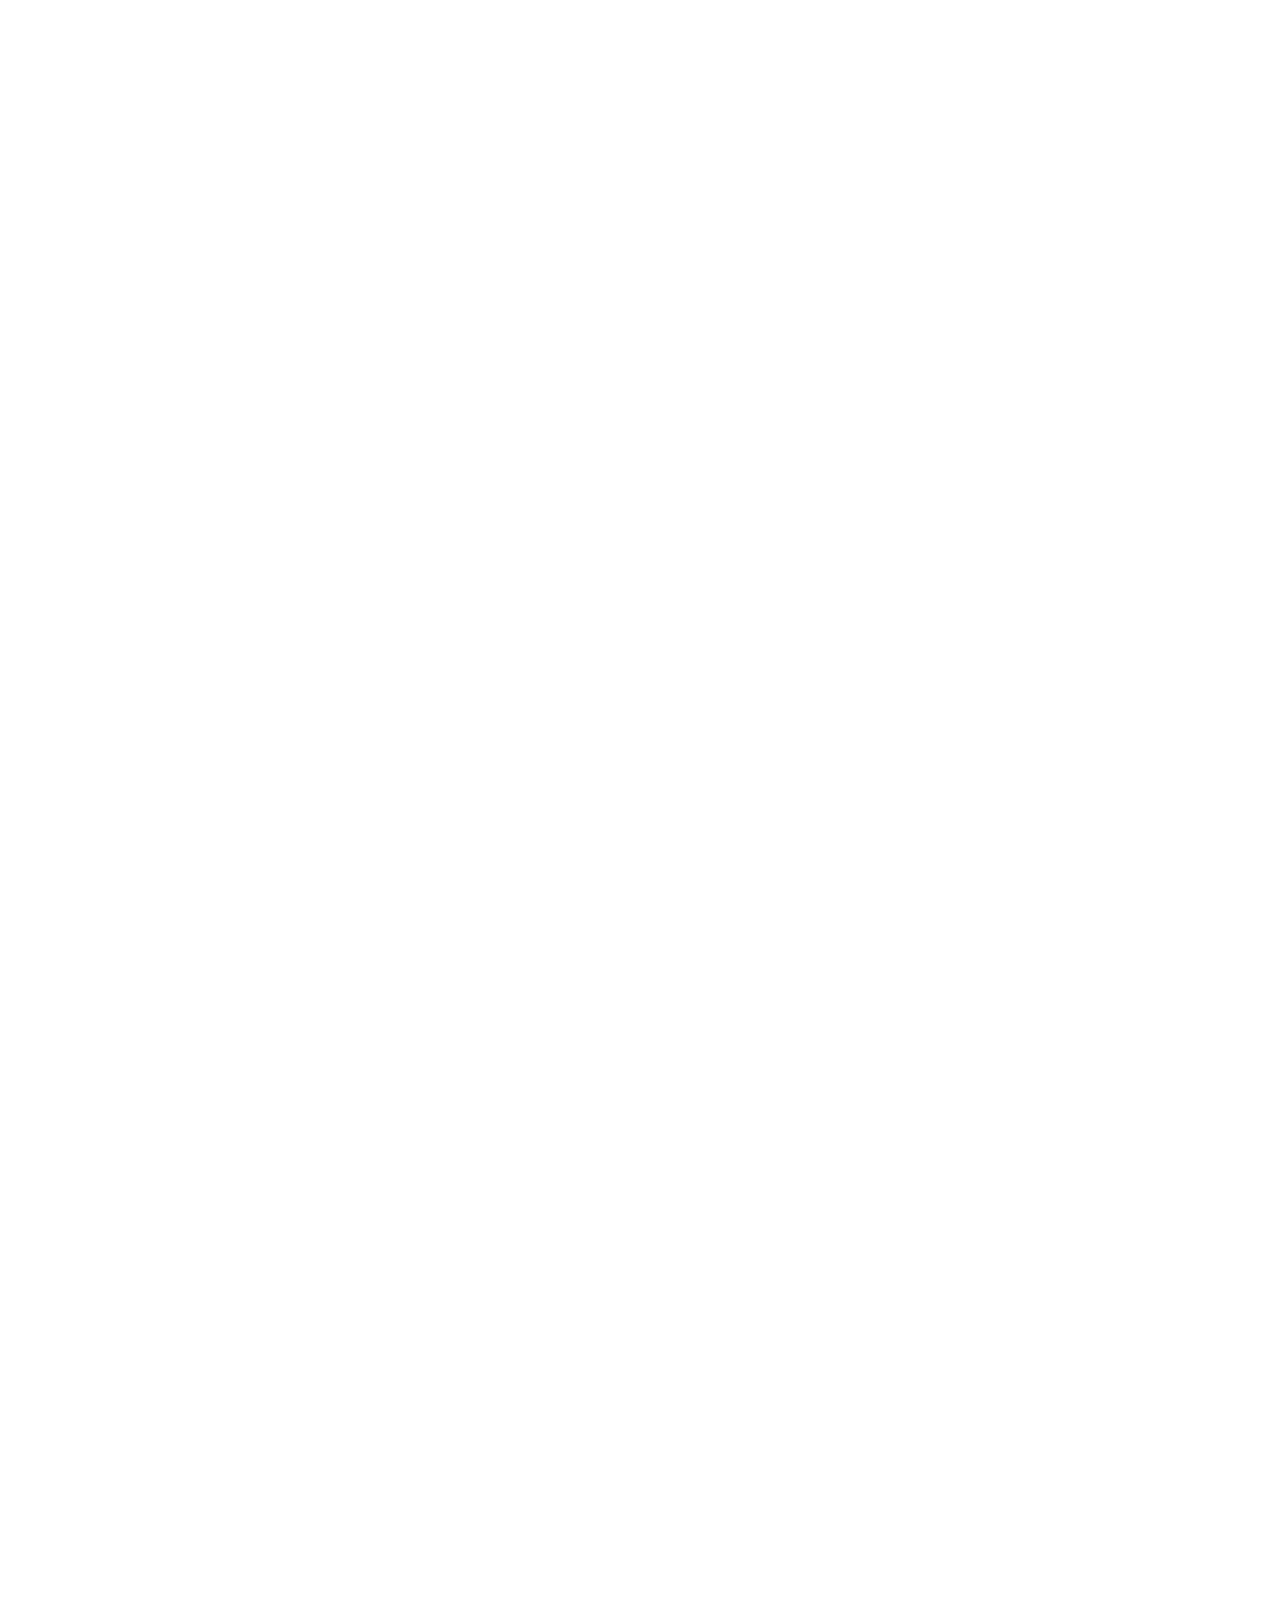
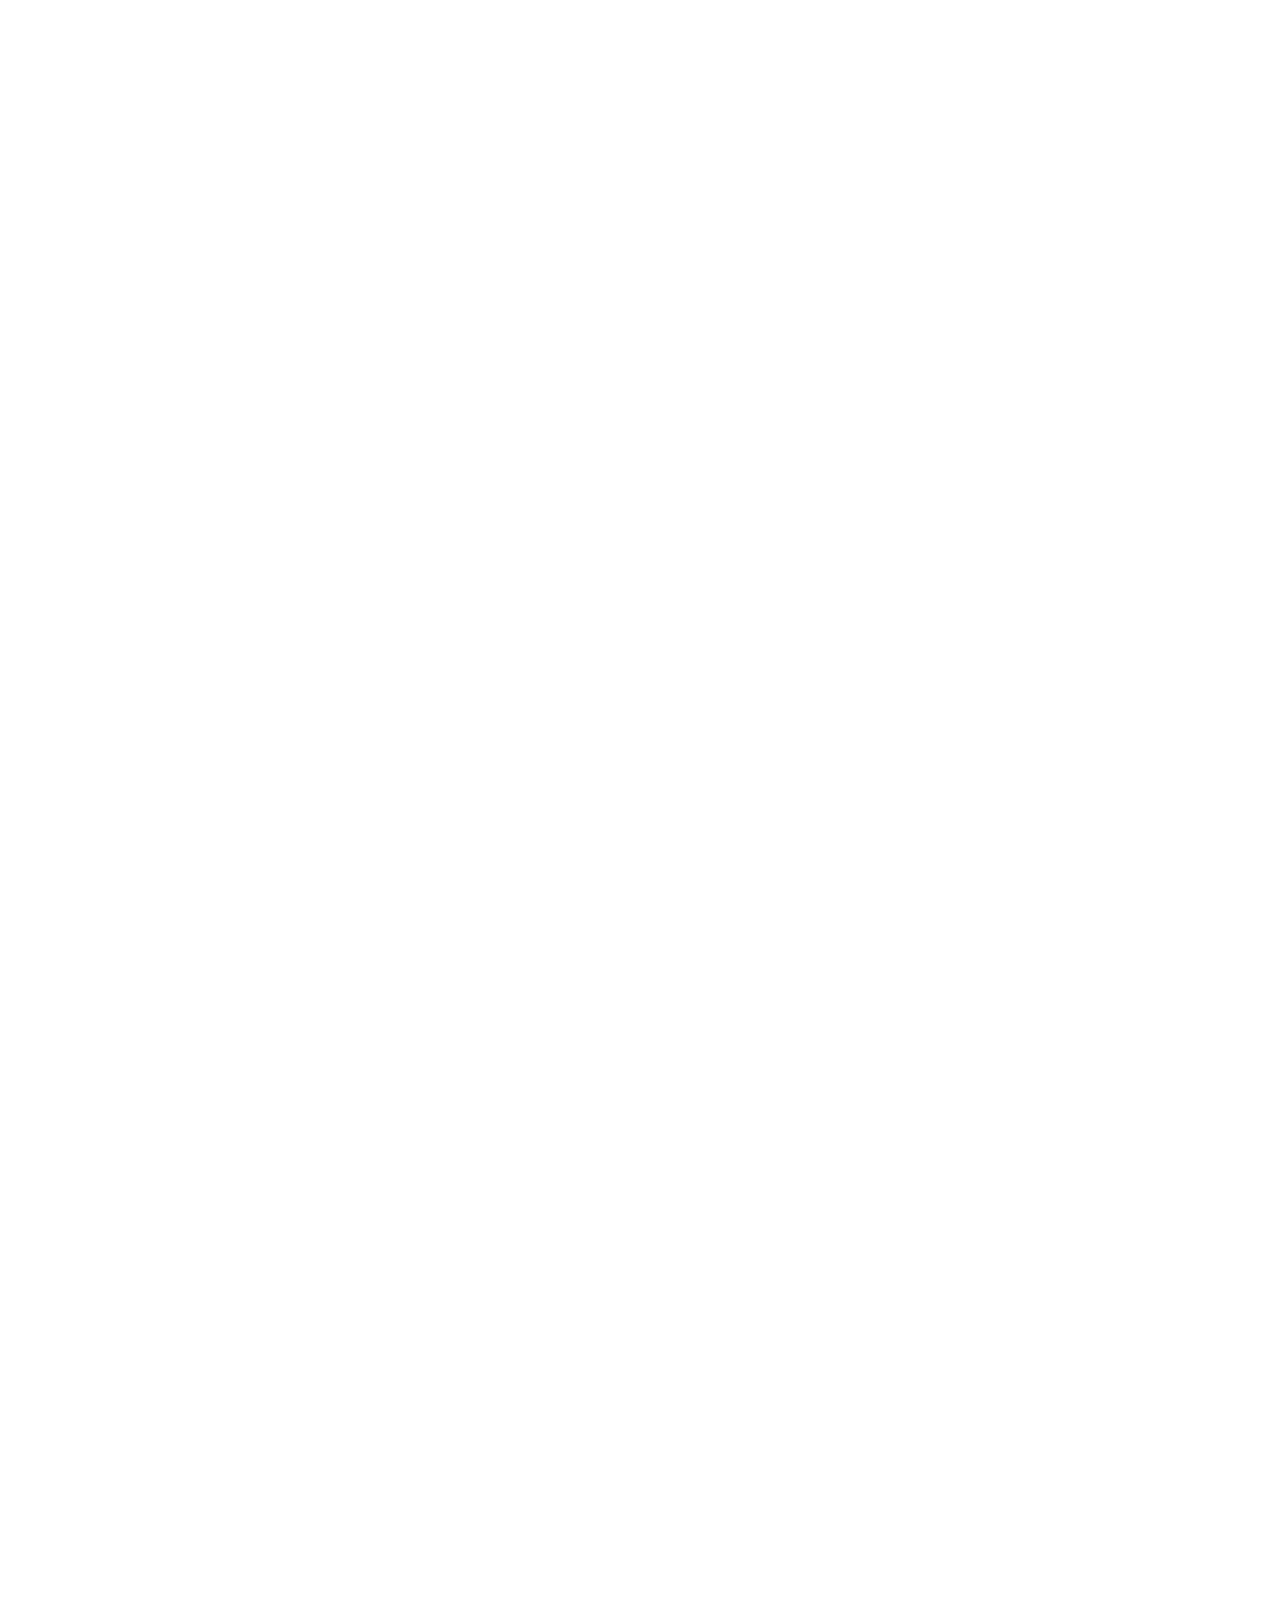
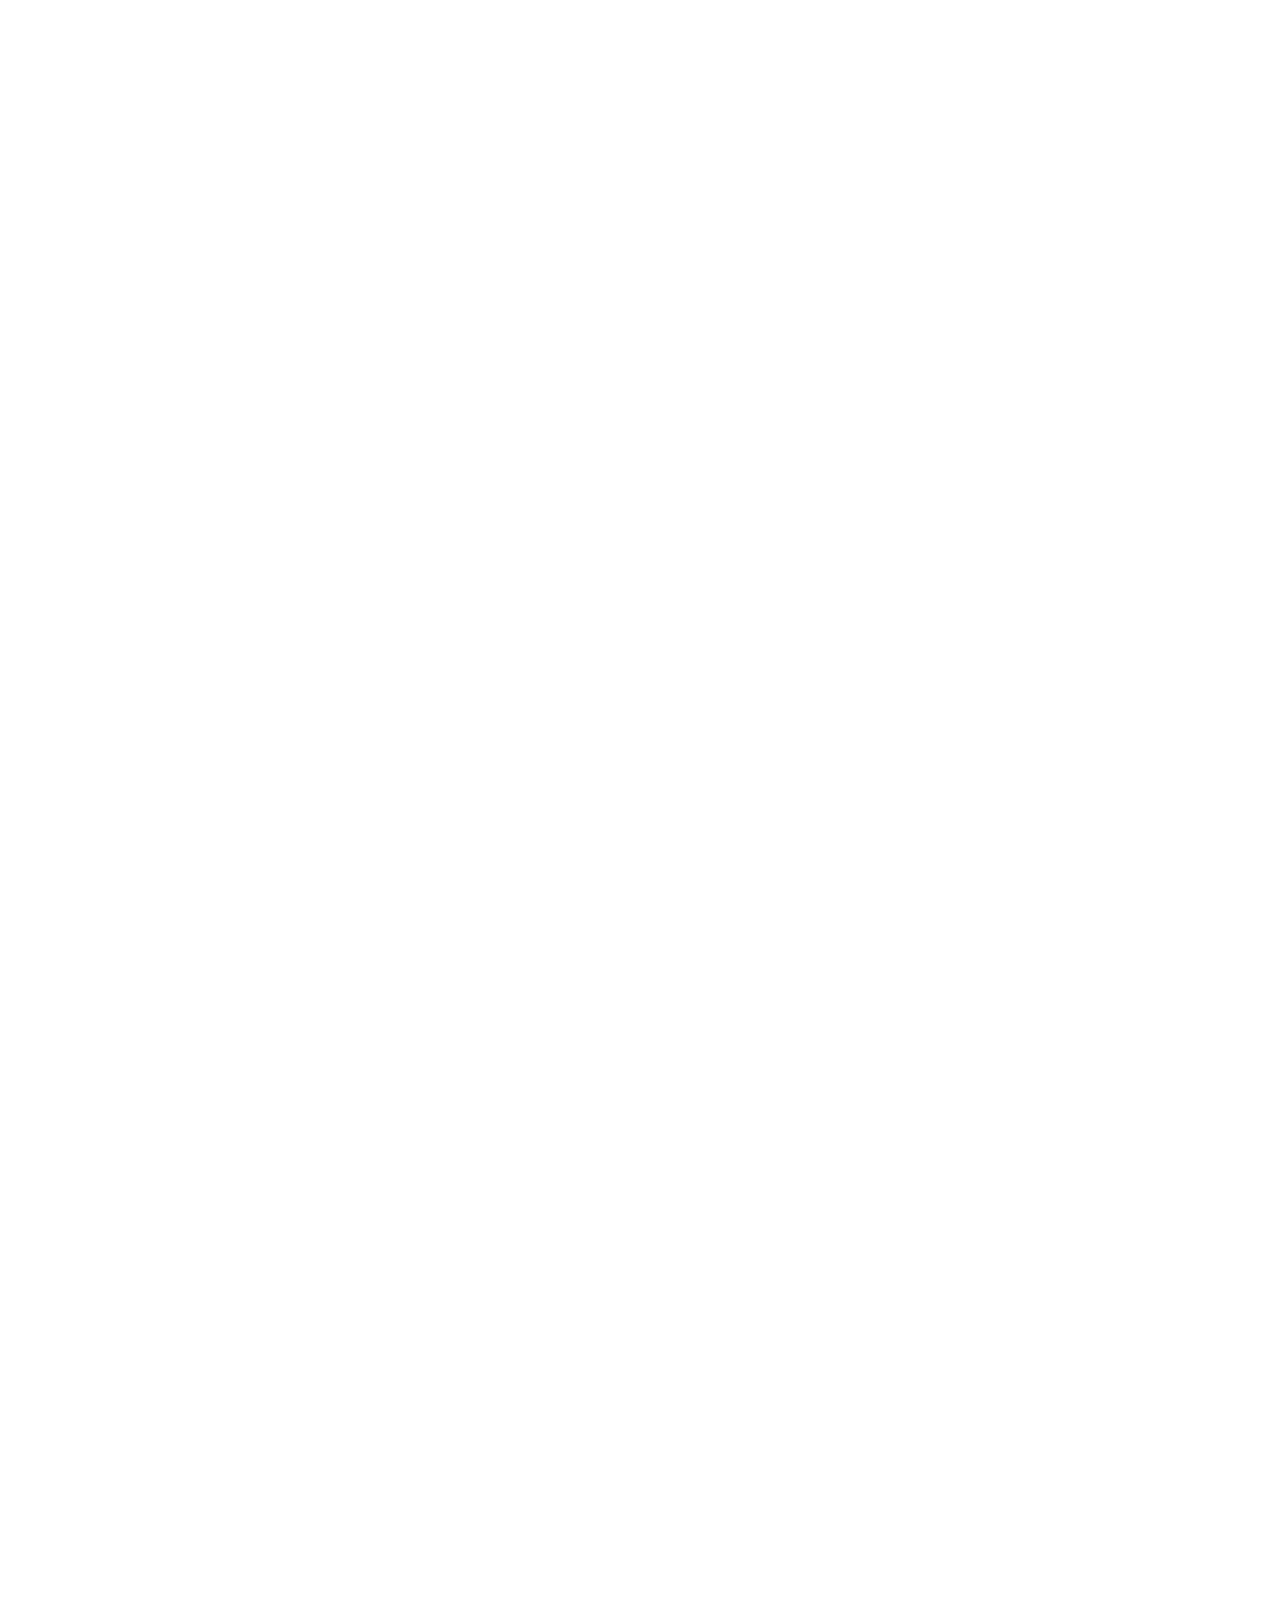
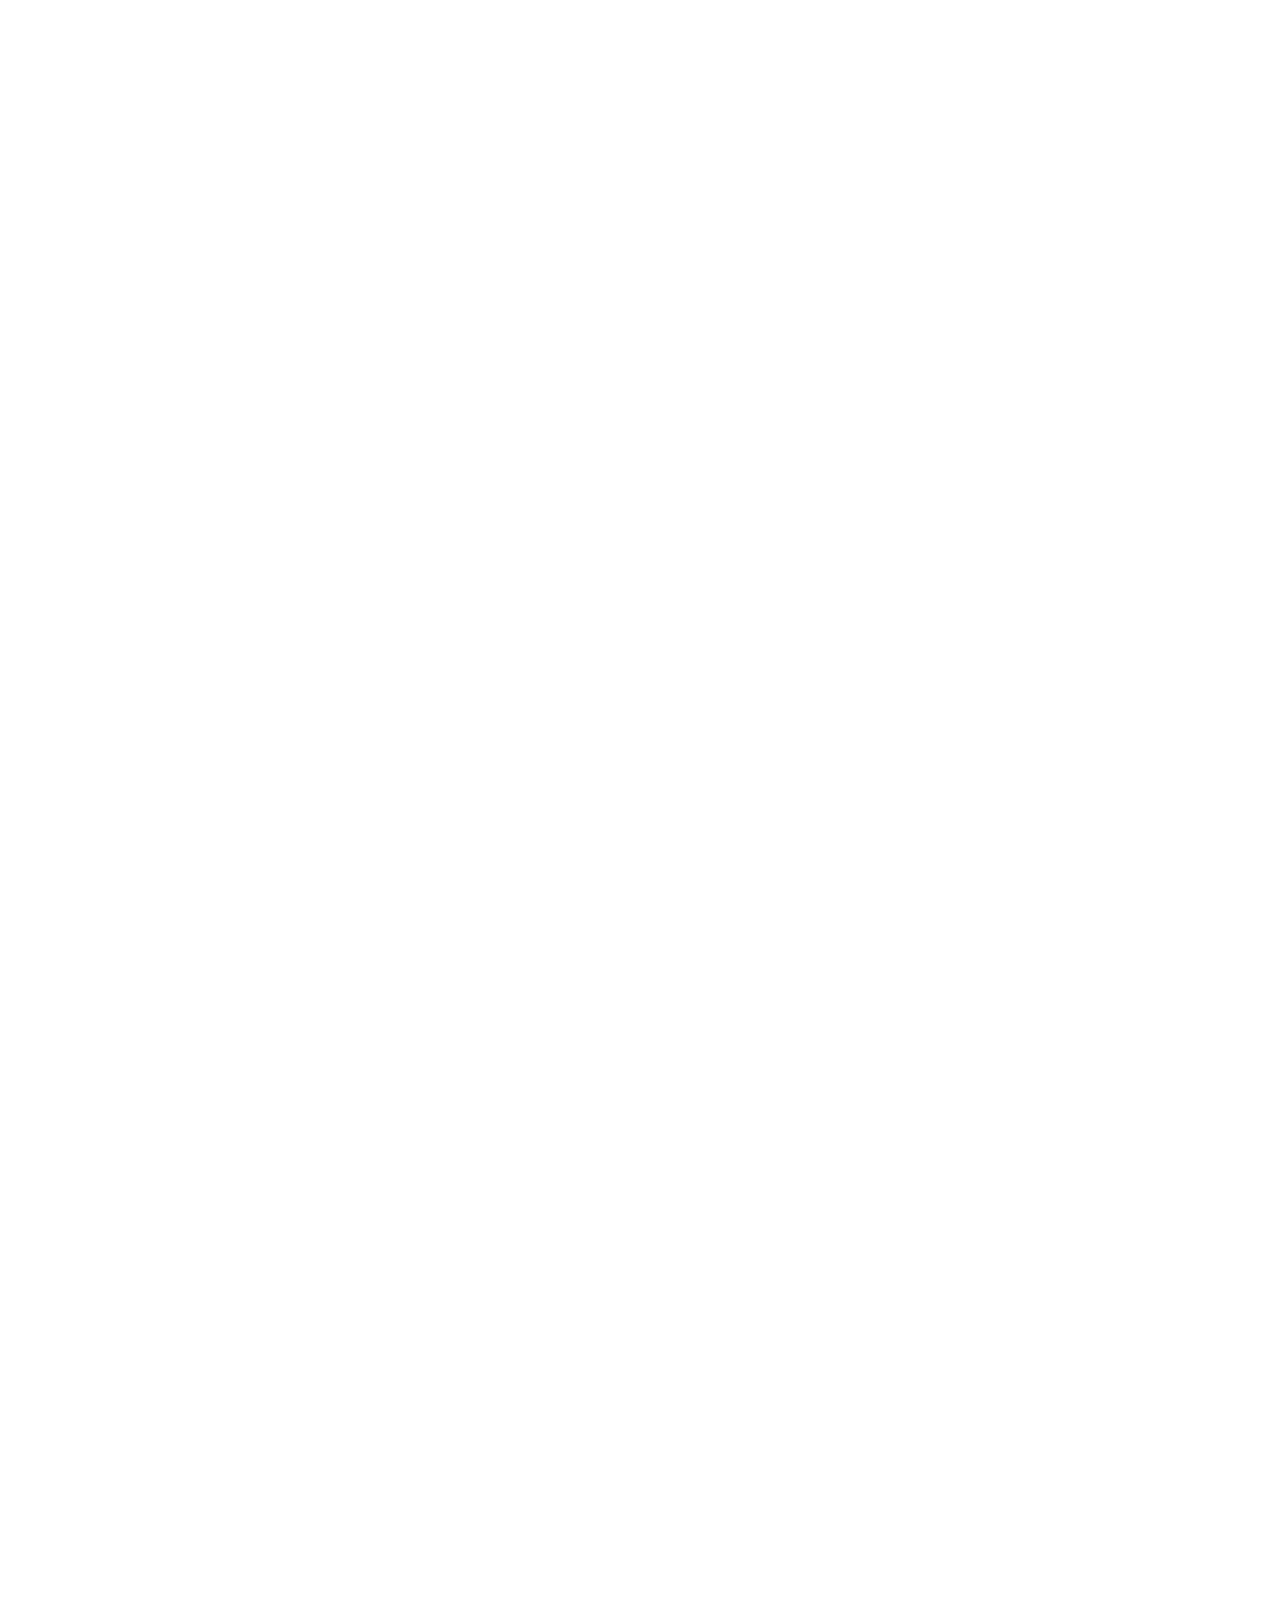
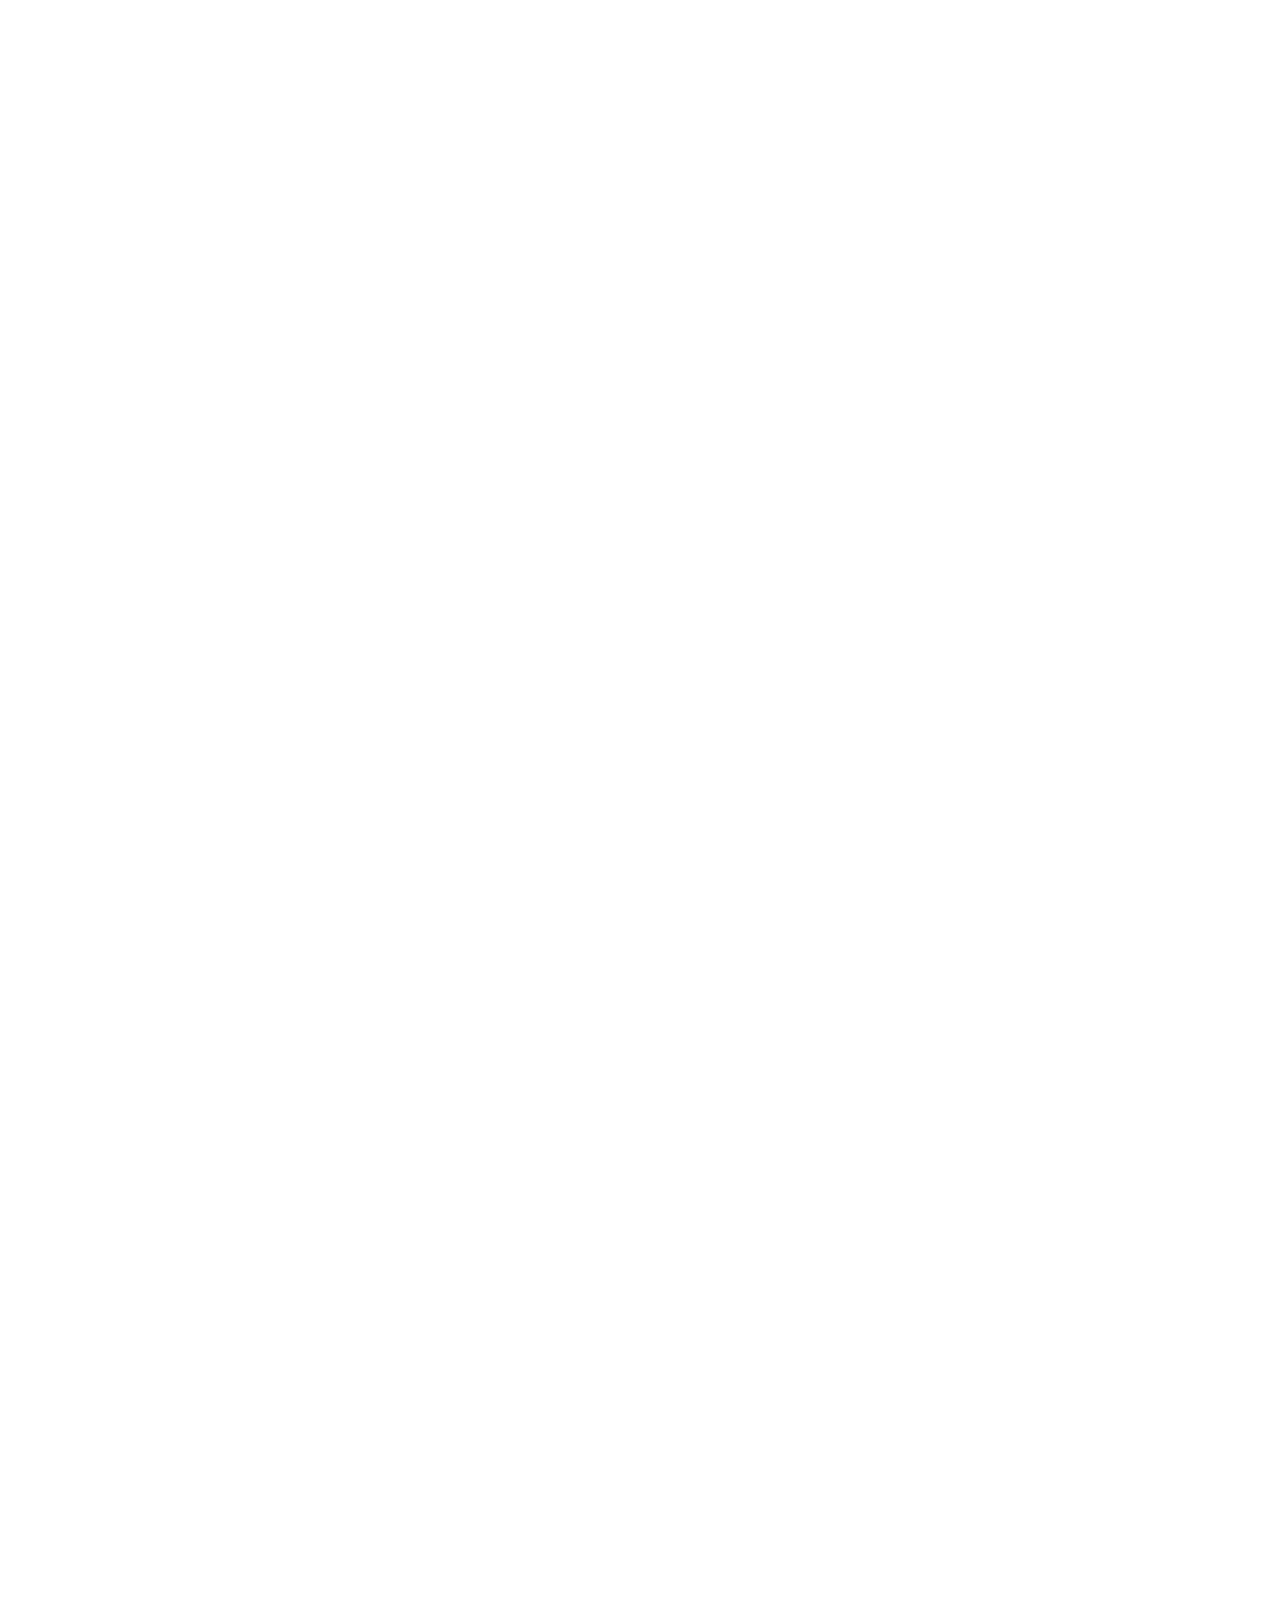
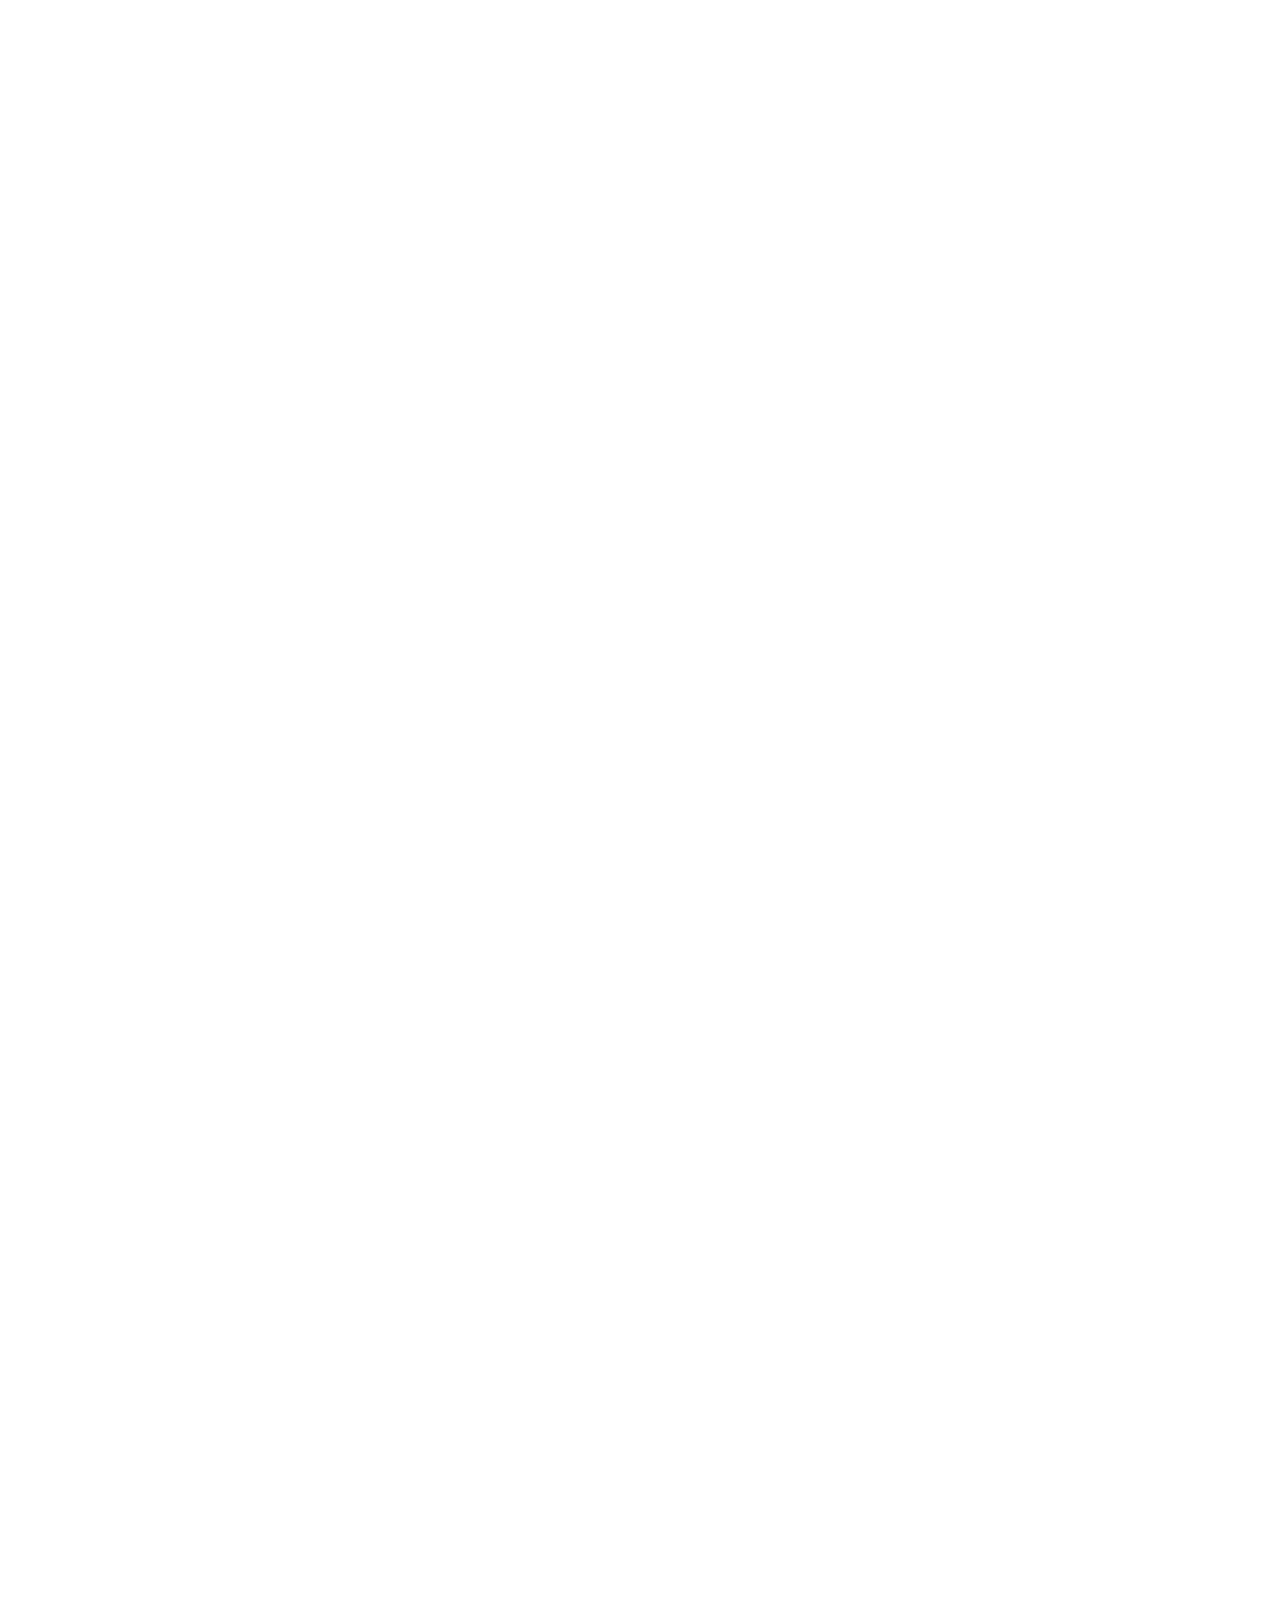
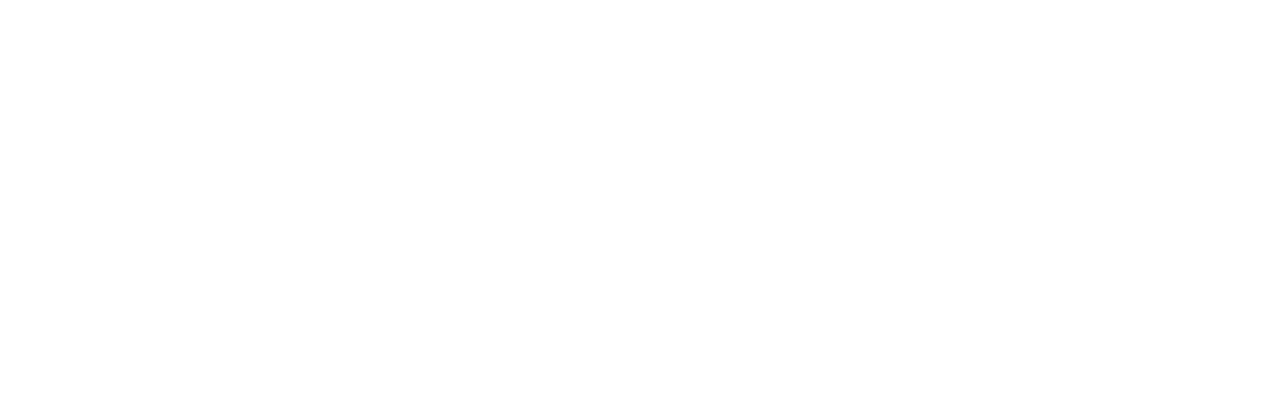
==== html/index.html @ 3b1e1738 "message" ====
<!DOCTYPE html>
<html lang="ko">
<head>
	<meta charset="UTF-8">
	<meta name="viewport" content="width=device-width, initial-scale=1.0">
	<title>의류쇼핑몰</title>
	<link rel="stylesheet" href="../css/all.min.css">
	<link rel="stylesheet" href="../css/reset.css">
	<link rel="stylesheet" href="../css/animate.min.css">
	<link rel="stylesheet" href="../css/swiper-bundle.min.css">
	<link rel="stylesheet" href="../css/index.css">
	<script src="../js/jquery-3.5.1.min.js"></script>
	<script src="../js/swiper-bundle.min.js"></script>
</head>
<body>
	
</body>
</html>
---- css/index.css ----
/************ 공통사항 *************/
@import url('https://fonts.googleapis.com/css2?family=DM+Serif+Display&family=Noto+Sans&family=Overpass:wght@100;200;300;400;600&display=swap'); 
/* 
font-family: 'DM Serif Display', serif;
font-family: 'Noto Sans', sans-serif;
font-family: 'Overpass', sans-serif;
*/
* {box-sizing: border-box;}
html, body {font-family: 'Noto Sans', sans-serif; font-size: 14px; line-height: 0.95; height: 10000px;}
b, strong {font-weight: bold;}
body.hide {padding-right: 17px; height: 100vh; overflow: hidden;}
.wrapper-mid {max-width: 1300px; margin: auto;}
.wrapper {max-width: 1200px; margin: auto;}
a:link, a:visited, a:active, a:hover {color: inherit; text-decoration: none;}
.w-100 {width: 100%;}
.mw-100 {max-width: 100%;}
.rel {position: relative;}
.abs {position: absolute;}
.tc {text-align: center;}
.tl {text-align: left;}
.tr {text-align: right;}

.hover-line {display: inline-block;}
.hover-line::after {display: block; content: ""; border-top: 1px solid #111; margin-top: 0.25em; transition: all 0.3s; transform: scaleX(0); transform-origin: left;}
.hover-line:hover::after {transform: scaleX(1); /* transform-origin: right; */}

.bold {font-weight: bold; cursor: pointer;}
.bold:hover {color: #ba7a2d;}

.red {color: red;}
.input-default {display: block; width: 100%; border: 1px solid #cbcbcb; padding: 1em;}

.bt-blue {width: 100%; text-align: center; background-color: #293355; font-weight: bold; color: #f9f9f9; padding: 1.125em 0; border: none; transition: all 0.3s; display: block;}
.bt-blue:hover {background-color: #fff; color: #293355; box-shadow: 0 0.25em 0.5em rgba(0,0,0,.3);}

.bt-white {width: 100%; text-align: center; background-color: #fff; font-weight: bold; color: #293355; padding: 1.125em 0; border: none; transition: all 0.3s; box-shadow: 0 0.25em 0.5em rgba(0,0,0,.3); display: block;}
.bt-white:hover {background-color: #293355; color: #f9f9f9}

.bt-border {border: 1px solid #111; box-shadow: none;}

h2.title-main {font-family: 'DM Serif Display', serif; font-size: 2.5em; letter-spacing: 0.05em; margin-bottom: 0.75em;}

.title-link {color: #ba7a2d; text-transform: uppercase;}

.star {padding: 0.5em 0; display: inline-block; position: relative; overflow: hidden;}
.star > .mask {width: 100%; height: 100%; background-color: #eaeaea; position: absolute; top: 0; left: 0;}
.star > i { color :#aaa;}
.star > i.active {color: #ba7a2d;}

.prd {user-select: none; background-color: #fff; padding: 0 1em; position: relative;}
.prd .img-wrap {position: relative;}
.prd .img-wrap:hover .img-front {opacity: 0;}
.prd .img-wrap > .img-front {position: absolute; top: 0; left: 0; transition: all 0.5s; height: 100%;}
.prd .img-wrap .bt-white {width: 70%; padding: 1.5em 0; left: 15%; bottom: 10%; position: absolute; box-shadow: none; opacity: 0; transition: all 0.3s;}
.prd:hover .img-wrap .bt-white {opacity: 1;}
.prd:hover .quick-wrap {opacity: .6;}
.prd .title-wrap {display: flex; justify-content: space-between; padding: 1em 0;}
.prd .title-wrap .title {font-weight: bold;}
.prd .title-wrap .bt-like {cursor: pointer;}
.prd .choice-wrap {display: flex; margin: 0.5em 0;}
.prd .choice-wrap .choice {position: relative; margin-right: 0.5em; cursor: pointer;}
.prd .choice-wrap .choice > :first-child {width: 32px; height: 32px; border-radius: 50%; overflow: hidden;  border: 2px solid #fff; transition: all 0.5s;}
.prd .choice-wrap .choice.active > :first-child {border: 2px solid #333;}
.prd .choice-wrap .choice .popper {position: absolute; left: 50%; transform: translateX(-50%); background-color: #293356; color: #f9f9f9; font-size: 0.875em; font-weight: bold; z-index: 3; padding: 0.5em; top: -3em; opacity: 0; transition: all 0.3s; visibility: hidden;}
.prd .choice-wrap .choice .popper::after {display: block; content: ""; width: 8px; height: 8px; transform: rotate(45deg) translateX(-50%); background-color: #293356; position: absolute; left: 50%; bottom: -6px;}

.prd .choice-wrap .choice:hover .popper {opacity: 1; visibility: visible;}

.prd .content-wrap {font-weight: bold; margin: 1em 0;}
.prd .price-wrap {font-weight: bold; margin: 1em 0; color: #ba7a2d;}
.prd .star-wrap {margin: 1em 0; display: flex; justify-content: space-between; align-items: center;}
.prd .star-wrap .bt-more {font-size: 0.75em; color: #777;}
.prd .star > .mask {background-color: #fff;}

.prd .icon-wrap {position: absolute; z-index: 5; top: 1em; left: 2em; display: flex; flex-direction: column; justify-content: flex-start; align-items: flex-start; font-size: 0.875em;}
.prd .discount {background-color: #ba7a2d; color: #f9f9f9; font-weight: bold; padding: 0.75em; margin-bottom: 0.5em; border-radius: 0.25em;}
.prd .icon {color: #f9f9f9; font-weight: bold; padding: 0.75em; margin-bottom: 0.5em; border-radius: 0.25em;}

.prd .quick-wrap {position: absolute; z-index: 5; top: 1em; right: 2em; padding: 0.75em; color: #f9f9f9; opacity: 0; background-color: #000; border-radius: 0.25em; font-size: 0.875em; cursor: pointer; display: flex; align-items: center; transition: all 0.3s; overflow: hidden;}
.prd .quick-wrap i {display: inline-block;}
.prd .quick-wrap span {display: inline-block; transition: all 0.3s; white-space: nowrap; position: absolute; opacity: 0; right: 0.75em;}
.prd .quick-wrap:hover {padding-right: 6.5em;}
.prd .quick-wrap:hover span {opacity: 1;}



/************ .header-wrapper *************/
.header-wrapper {color: #333;}
.header-wrapper .cart-cnt {background-color: #ba7a2d; color: #f9f9f9; font-size: 0.625em; position: absolute; bottom: -0.3em; left: 50%; transform: translateX(-50%); padding: 0.125em 0.25em; border-radius: 0.25em;}

.top-wrapper {background-color: #293356; color: #f9f9f9; font-family: 'Overpass', sans-serif; padding: 1em 0; }
.top-wrapper .top-wrap {display: flex; justify-content: flex-start; align-items: center;}
.top-wrapper .top-wrap .icon-earth {margin-right: 0.5em;}
.top-wrapper .top-wrap .icon-down {margin-right: 1.5em; cursor: pointer;}
.top-wrapper .top-wrap .event {margin-left: auto; margin-right: 1em;}
.top-wrapper .top-wrap .notice {font-weight: 100;}

.trans-wrapper {position: absolute; top: 2.5em; color: #111; display: flex; user-select: none; z-index: 100;
	background-color: #fff; padding: 0.5em 0; box-shadow: 0 .25em .5em rgba(0,0,0,0.3);}
.trans-wrapper > .trans-bg {width: 100%; height: 100vh; position: fixed; top: 0; left: 0;}
.trans-wrapper > div:not(.line) {display: flex; align-items: center; padding: 0 1.5em; position: relative;}
.trans-wrapper > div:not(.line) > * {padding: 0 0.325em;}
.trans-wrapper > div.line {width: 0; border-left: 1px solid #ccc;}
.trans-wrapper .flag, .trans-wrapper .flag-now {width:1.125em; height: 1.125em; background-position: center; background-size: auto 100%; border-radius: 50%;}
.trans-wrapper .bt-down {color: #444; cursor: pointer;}
.trans-wrapper .bt-down:hover {color: #999;}

.trans-wrapper > div:not(.line) > ul {width: 100%; position: absolute; background-color: #fff; top: 1.75em; left: 0; padding: 0.5em; text-align: center; box-shadow: 0 .25em .5em rgba(0,0,0,0.3);}
.trans-wrapper > div:not(.line) > ul > li {padding: 0.5em; display: flex; justify-content: center; align-items: center; cursor: pointer;}
.trans-wrapper > div:not(.line) > ul > li.title {font-size: 0.875em;}
.trans-wrapper > div:not(.line) > ul > li > .flag {margin-right: 1em;}
.trans-wrapper > div:not(.line) > ul > li > span.active {border-bottom: 1px solid #111;}

.modal-navi .trans-wrapper {font-family: 'Overpass', sans-serif; position: static; box-shadow: none; margin-top: 2em; justify-content: center;}
.modal-navi .trans-wrapper > div:not(.line) > ul {box-shadow: none; border: 1px solid #eaeaea;}
.modal-navi .trans-wrapper > div:not(.line) > ul > li:last-child {border-bottom: none;}

/************ .logo-wrapper *************/
.logo-wrapper {display: flex; align-items: center; padding: 1.25em 0; z-index: 99; width: 100%; top: 0; left: 0; background-color: #fff;}
.logo-wrapper .logo-wrap {margin-right: auto;}
.logo-wrapper .bars {font-size: 2em; margin-right: 1em; cursor: pointer; display: none;}
.logo-wrapper .bars:hover {color: #454e5f;}
.logo-wrapper .link-wrap {display: flex; align-items: center;}
.logo-wrapper .event {border: 1px solid #ba7a2d; color: #ba7a2d; padding: 0.5em 3em; 
	text-align: center; line-height: 1.325; margin-right: 1.5em;}
.logo-wrapper .event > :first-child {font-weight: bold; letter-spacing: 0.2em;}
.logo-wrapper .bt-login {display: flex; align-items: center;}
.logo-wrapper .bt-login > :first-child {margin-right: 0.5em;}
.logo-wrapper .bt-login > :last-child {font-size: 1.5em;}
.logo-wrapper .bt-login:hover {color: #454e5f;}
.logo-wrapper .link-mo-wrap {display: none;}
.logo-wrapper .link-mo-wrap > a {font-size: 1.5em; margin-right: 1em;}
.logo-wrapper .link-mo-wrap > a:hover {color: #454e5f;}


/************ .navi-wrapper *************/
.navi-wrapper {border-top: 1px solid #eaeaea; z-index: 99; width: 100%; top: 0; background-color: #fff;}
.navi-wrapper > .wrapper {display: flex; align-items: center;}
.navi-wrapper > .wrapper > .navi {padding: 1.5em; font-weight: bold; letter-spacing: 0.1em;}
.navi-wrapper > .wrapper > .navi:first-child {padding-left: 0;}
.navi-wrapper .a-search {margin-left: auto; margin-right: 0.5em;}
.navi-wrapper a .fa {font-size: 1.5em;}
.navi-wrapper .navi a .fa {font-size: 0.75em;}
.navi-wrapper .line {border-left: 1px solid #eaeaea; height: 1.5em;}
.navi-wrapper a.bt-search,
.navi-wrapper span.line,
.navi-wrapper a.bt-wishlist {margin-right: 2em;}

.sub-wrapper {position: absolute; width: 100%; top: 4.3em; left: 0;  background-color: #fff; font-weight: normal; letter-spacing: -0.05em; transform: translateY(50px); opacity: 0; transition: all 0.25s; height: 0; overflow: hidden;}
.sub-wrapper.active {transform: translateY(0); opacity: 1; height: auto; overflow: visible; border-top: 1px solid #eaeaea;}
.sub-wrapper .sub-navi-wrapper {padding: 2.5em 0 1.5em 0; display: flex; align-items: flex-start;}
.sub-wrapper .sub-navi-wrap {flex: 0 0 18%; margin-right: 2%; display: flex; flex-direction: column; align-items: flex-start;}
.sub-wrapper .sub-navi {padding: 0.5em 0;}
.sub-wrapper .sub-banner {flex: 0 0 38%; margin-left: auto; margin-top: 0.5em; overflow: hidden;}
.sub-wrapper .sub-banner > img {transition: all 0.75s; opacity: .8}
.sub-wrapper .sub-banner:hover > img {transform: scale(1.2); opacity: 1;}

.navi-bottom {background-color: #eaeaea; padding: 2em 0;}
/*
.slide-wrapper .wrapper-mid {}
.slide-wrapper .slide-stage {border: 1px solid red;}
.slide-wrapper .slide-container {width: 100%; display: flex; position: relative;}
*/
.slide-container .bt-arrow {font-size: 3em; color: #293356; position: absolute; top: 50%; transform: translateY(-50%); cursor: pointer;}
.slide-container .bt-prev {left: 0; z-index: 2;}
.slide-container .bt-next {right: 0; z-index: 2;}

.slide-wrapper .slide {padding: 1%; display: flex; justify-content: space-between;}
.slide-wrapper .slide > .img-wrap {flex: 40% 0 0;}
.slide-wrapper .slide > .content-wrap {flex: 55% 0 0; background-color: #eaeaea;}
.slide-wrapper .slide > .content-wrap > .title {font-weight: bold; padding: 1em 0;}
.slide-wrapper .slide > .content-wrap > .summary {line-height: 1.5em; color: #555;}

.slide-wrapper .slide > .content-wrap > .content {color: #aaa;}
.slide-wrapper .slide > .content-wrap > .content > .origin {color: #555;}
.slide-wrapper .slide > .content-wrap > .price-sale {color: #ba7a2d; padding: 1em 0; font-weight: bold;}

.navi-wrapper .navi-logo {width: 50px; margin: 0 10% 0 2%; display: none;}
.navi-wrapper .navi-best .navi-bottom {padding: 0;}
.navi-wrapper .navi-best .navi-bottom > .wrapper {display: flex; align-items: center;}
.navi-wrapper .navi-best .navi-bottom > .wrapper > * {flex: 33.3333% 0 0;}
.navi-wrapper .navi-best .navi-bottom .title {font-weight: bold;}
.navi-wrapper .navi-best .alphabet-wrapper {display: flex; flex-direction: column; align-items: flex-start; padding: 1em;}
.navi-wrapper .navi-best .alphabet-wrap {display: flex; flex-wrap: wrap; padding: 1em 0;}
.navi-wrapper .navi-best ul.alphabet-wrap > li {width: 2.25em; height: 2em; display: flex; align-items: center;}
.navi-wrapper .navi-best ul.alphabet-wrap > li > a {line-height: 1.5; color: #999;}
.navi-wrapper .navi-best ul.alphabet-wrap > li > a.active {font-weight: bold; color: #333;}
.navi-wrapper .navi-best ul.alphabet-wrap > li:hover > a.active {border-bottom: 1px solid #333;}

.navi-wrapper .navi-sales .sales-wrapper {display: flex;}
.navi-wrapper .navi-sales .sales-wrapper .brand-wrap {flex: 20% 0 0; height: 600px; display: flex; flex-direction: column;}
.navi-wrapper .navi-sales .sales-wrapper .brand-wrap > .img-wrap {width: 100%; height: 50%; background-repeat: no-repeat; background-position: center; background-size: cover;}
.navi-wrapper .navi-sales .sales-wrapper .brand-wrap > .brand-link {width: 100%; height: 50%; display: flex; flex-direction: column; justify-content: center; align-items: center;}
.navi-wrapper .bt-login {margin: 0 0.5em 0 1.75em; display: none;}

.sub-wrapper2 {position: absolute; background-color: #fff; box-shadow: 0 0.1em .25em rgba(0,0,0,0.3); padding: 0.5em 1em; top: 4.3em; left: 0; display: none;}
.sub-wrapper2 .depth {padding: 1em 0; width: 200px; font-weight: lighter; font-size: 0.875em; user-select: none; cursor: pointer; position: relative;   line-height: 1.5;}
.sub-wrapper2 .depth:not(:last-child) {border-bottom: 1px solid #eaeaea;}
.sub-wrapper2 .depth:last-child {border-bottom: 1px solid #fff;}
.sub-wrapper2 .depth2 > ul {position: absolute; top: -0.5em; left: calc(200px + 0.125em); box-shadow: 0 0.1em .25em rgba(0,0,0,0.3); padding: 0.5em 1em; background-color: #fff; display: none; z-index: 9;}

/************* main-wrapper *************/
.main-wrapper {position: relative;}
.main-wrapper .pager-wrapper {position: absolute; display: flex; justify-content: center; align-items: center; bottom: 1em; left: 50%; transform: translateX(-50%); z-index: 9; background-color: rgba(0,0,0,0.7); border-radius: 1em;}
.main-wrapper .pager-wrapper .bt-arrow {font-size: 3em; color: #fff; text-shadow: 0 0 0.25em rgba(0,0,0,.5); user-select: none; cursor: pointer; padding: 0.5em; font-weight: bold; margin: 0 0.25em;}
.main-wrapper .swiper-pagination-bullet { width: 1.25em; height: 1.25em; margin: 0.5em; background: #fff; opacity: 1;}
.main-wrapper .swiper-pagination-bullet-active {background: #61edff;}

.main-wrapper .slogan-wrapper {position: absolute; background-color: #fff; padding: 0.5em; top: 50%; left: 50%; transform: translate(0, -50%);}
.main-wrapper .slogan-wrapper .slogan-wrap {border: 3px solid #bbb; padding: 4em 6em; text-align: center;}
.main-wrapper .slogan-wrapper .title-sub {font-weight: bold; letter-spacing: 0.125em; margin-bottom: 2em;}
.main-wrapper .slogan-wrapper .title {margin-bottom: 1em; font-family: 'DM Serif Display', serif; font-size: 2.5em; letter-spacing: -0.025em;}
.main-wrapper .slogan-wrapper .summary {font-size: 0.875em; margin-bottom: 2em;}
.main-wrapper .slogan-wrapper .bt-link {background-color: #293355; color: #f9f9f9; font-size: 0.875em; padding: 1.5em 8em; display: inline-block; border-bottom: 1px solid #293355; transition: all 0.75s;}
.main-wrapper .slogan-wrapper .bt-link:hover {color: #293355; background-color: #fff; border-bottom: 1px solid #eaeaea;}


/************ looking-wrapper *************/
.looking-wrapper {padding: 4em 0; border-bottom: 1px solid #eaeaea;}
.looking-wrapper .spot-wrapper {display: flex; flex-wrap: wrap;}
.looking-wrapper .spot-wrapper > .spot {flex: 16.6666% 0 0; text-align: center;}
.looking-wrapper .spot-wrapper > .spot .title {color: #293355; display: inline-block;}
.looking-wrapper .spot-wrapper > .spot:hover img {animation-name: headShake;}


/************ best-wrapper *************/
.best-wrapper {padding: 4em 0;}
.prd-wrapper {margin-top: 3em;}
.prd-wrapper .prd-wrap {display: flex;}
.prd-wrapper .prd-wrap .prd {width: 25%; flex-shrink: 0; flex-grow: 0;}





/************ brand-wrapper *************/
.brand-wrapper {margin: 3em 0;}
.brand-wrapper .brand-wrap {display: flex; flex-wrap: wrap;}
.brand-wrap .brand {flex: 50% 0 0; position: relative; overflow: hidden; background-color: #000;}
.brand-wrap .brand .bt-white {position: absolute; width: 70%; left: 15%; bottom: 10%; z-index: 2; padding: 2em 0;}
.brand-wrap .brand img {transition: all 1s;}
.brand-wrap .brand:hover img {transform: scale(1.1); opacity: .7;}


/************ 모달 *************/
.modal-container {width: 100%; height: 100vh; position: fixed; top: 0; left: 0; background-color: rgba(0,0,0,.5); z-index: 999; transition: all 0.3s; opacity: 0; display: none;}
.modal-wrapper {background-color: #fff; position: absolute; transition: all 0.3s;}

.modal-wrapper.type-rt {top: 0; right: 0; transform: translateX(100%); width: 400px; height: 100vh; padding: 0 2em;}
.modal-wrapper.type-ct {top: 50%; left: 50%; transform: translate(-50%, -50%); width: 400px; padding: 3em 3em 1em 3em; border: 1px solid #111; display: none;}
.modal-wrapper.type-lt {top: 0; left: 0; transform: translateX(-100%); width: 400px; height: 100vh; overflow-y: auto;}

.modal-wrapper .bt-close {background-color: transparent; border: none; outline-style: none;}

.modal-wrapper .close-wrap {padding: 1em 0; text-align: right; cursor: pointer;}
.modal-wrapper .close-wrap2 {width: 2em; height: 2em; line-height: 2em; text-align: center; font-size: 1.5em; position: absolute; top: 0; right: 0; background-color: #293355; color: #f9f9f9; transition: all 0.3s; cursor: pointer;}
.modal-wrapper .close-wrap2:hover {background-color: #fff; color: #293355;}
.modal-wrapper .close-wrap3 {font-size: 1.5em; padding: 0.5em; cursor: pointer;}

.modal-container.active {opacity: 1;}
.modal-wrapper.type-rt.active {transform: translateX(0);}
.modal-wrapper.type-lt.active {transform: translateX(0);}
.modal-wrapper.type-ct.active {display: block;}

.modal-wrapper .depth2 .title,
.modal-wrapper .depth3 .title {margin: auto; font-weight: bold;}
.modal-wrapper label {display: block; margin: 1.5em 0 1em 0;}
.modal-wrapper .bt-blue,
.modal-wrapper .bt-white {margin: 2em 0;}

.modal-wrapper.modal-navi .depth {position: absolute; width: 100%; height: 100vh; top:0; left: 0; transition: all 0.3s; background-color: #fff;}
.modal-wrapper.modal-navi .depth2,
.modal-wrapper.modal-navi .depth3 {transform: translateX(-100%);}
.modal-wrapper.modal-navi .depth2.active,
.modal-wrapper.modal-navi .depth3.active {transform: translateX(0);}
.modal-wrapper.modal-navi .top-wrap {display: flex; justify-content: space-between; align-items: center; padding: 0.75em;}
.modal-wrapper.modal-navi li {padding: 1.5em; display: flex; align-items: center; justify-content: space-between; border-bottom: 1px solid #eaeaea; font-weight: bold; cursor: pointer;}
.modal-wrapper.modal-navi li:hover {color: #255b70; background-color: #f8f8f8;}


/************ 반응형 *************/
@media screen and (max-width: 1199px) {
	.wrapper {padding-left: 1em; padding-right: 1em;}
	.top-wrapper .top-wrap {justify-content: center;}
	.top-wrapper .top-wrap .icon-earth {display: none;}
	.top-wrapper .top-wrap .icon-down {display: none;}
	.top-wrapper .top-wrap .tel {display: none;}
	.top-wrapper .top-wrap .event {margin-left: unset;}

	.logo-wrapper .logo-wrap {width: 50px;}
	.logo-wrapper .bars {display: block;}
	.logo-wrapper .link-wrap {display: none;}
	.logo-wrapper .link-mo-wrap {display: block;}

	.navi-wrapper {display: none;}
}

@media screen and (max-width: 991px) {

}

@media screen and (max-width: 767px) {
	.main-wrapper .pager-wrapper {font-size: 0.5em;}
	.main-wrapper .slogan-wrapper {display: none;}
	.looking-wrapper .spot-wrapper > .spot {flex: 33.3333% 0 0;}
}

@media screen and (max-width: 575px) {
	.top-wrapper .top-wrap {flex-direction: column;}
	.main-wrapper .pager-wrapper {font-size: 0.375em;}
	.modal-wrapper.type-lt,
	.modal-wrapper.type-rt,
	.modal-wrapper.type-ct {width: 320px;}
	.brand-wrap .brand {flex: 100% 0 0;}
}
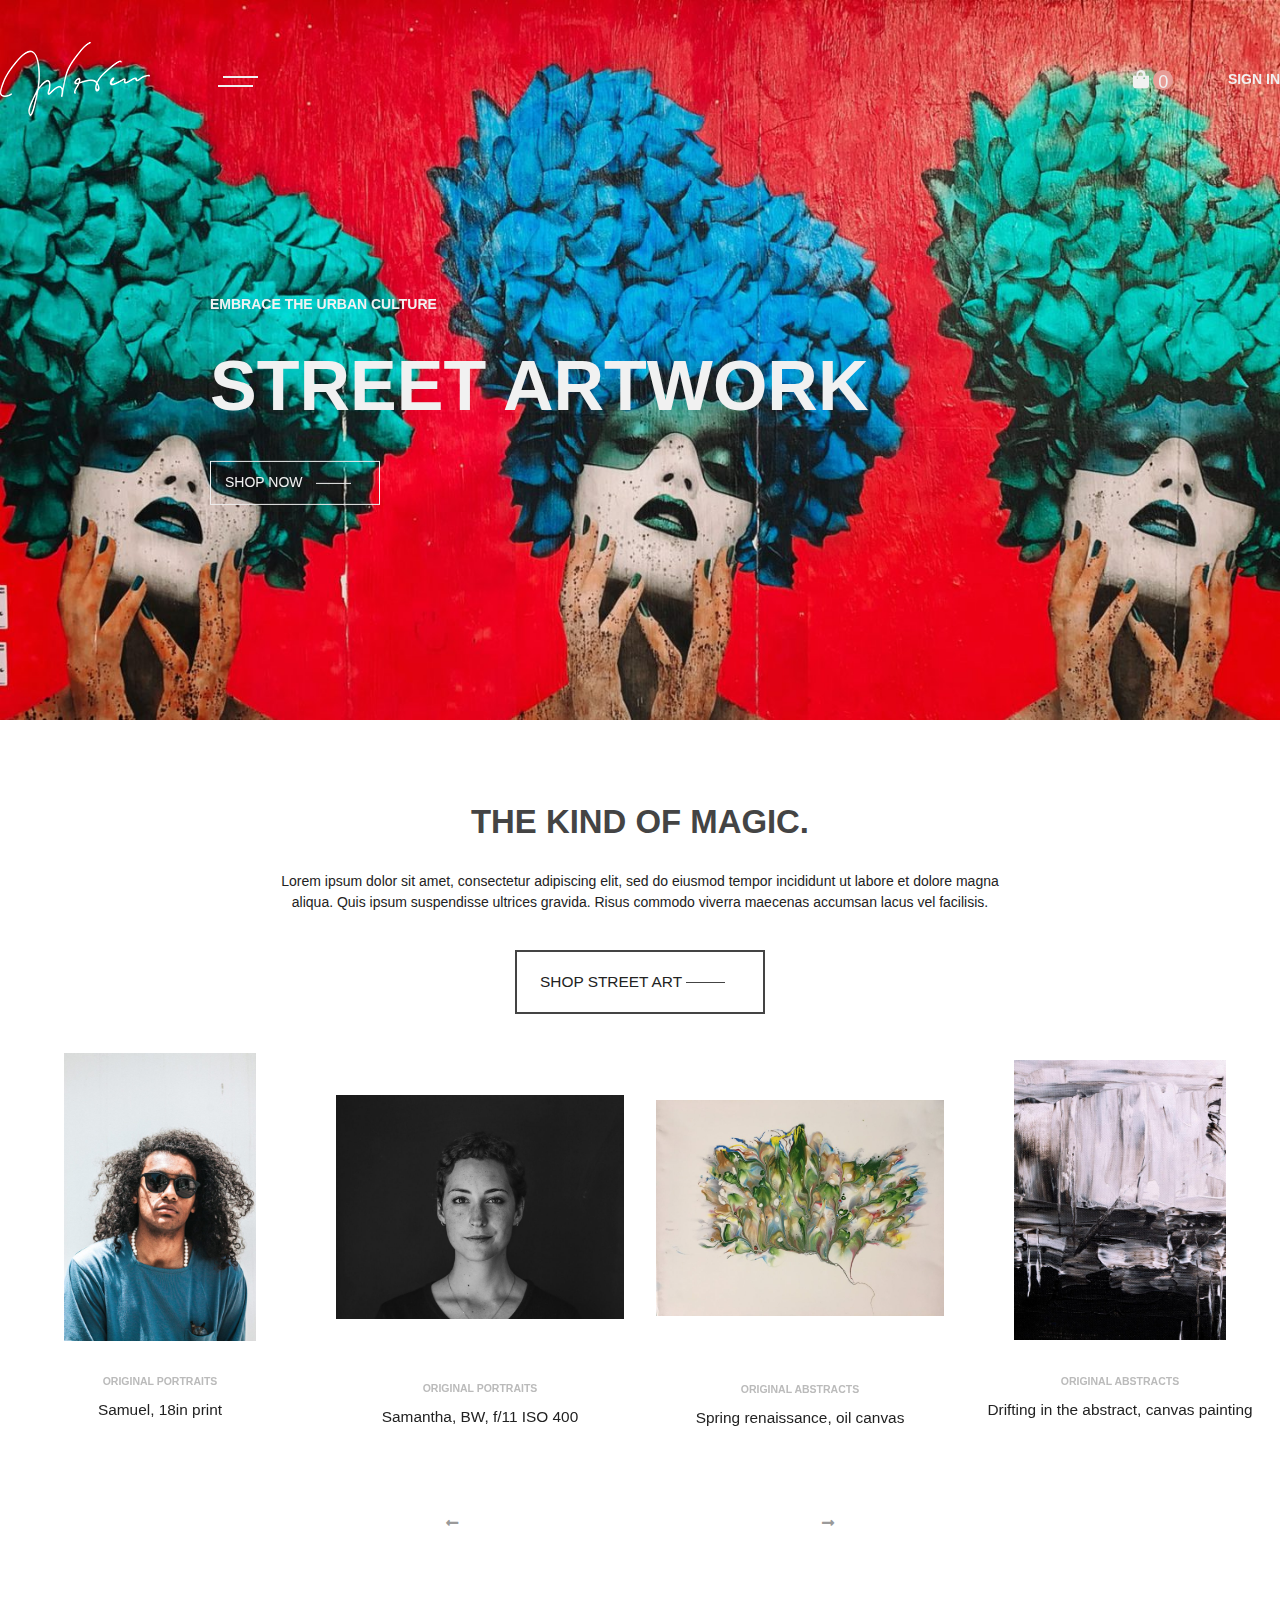
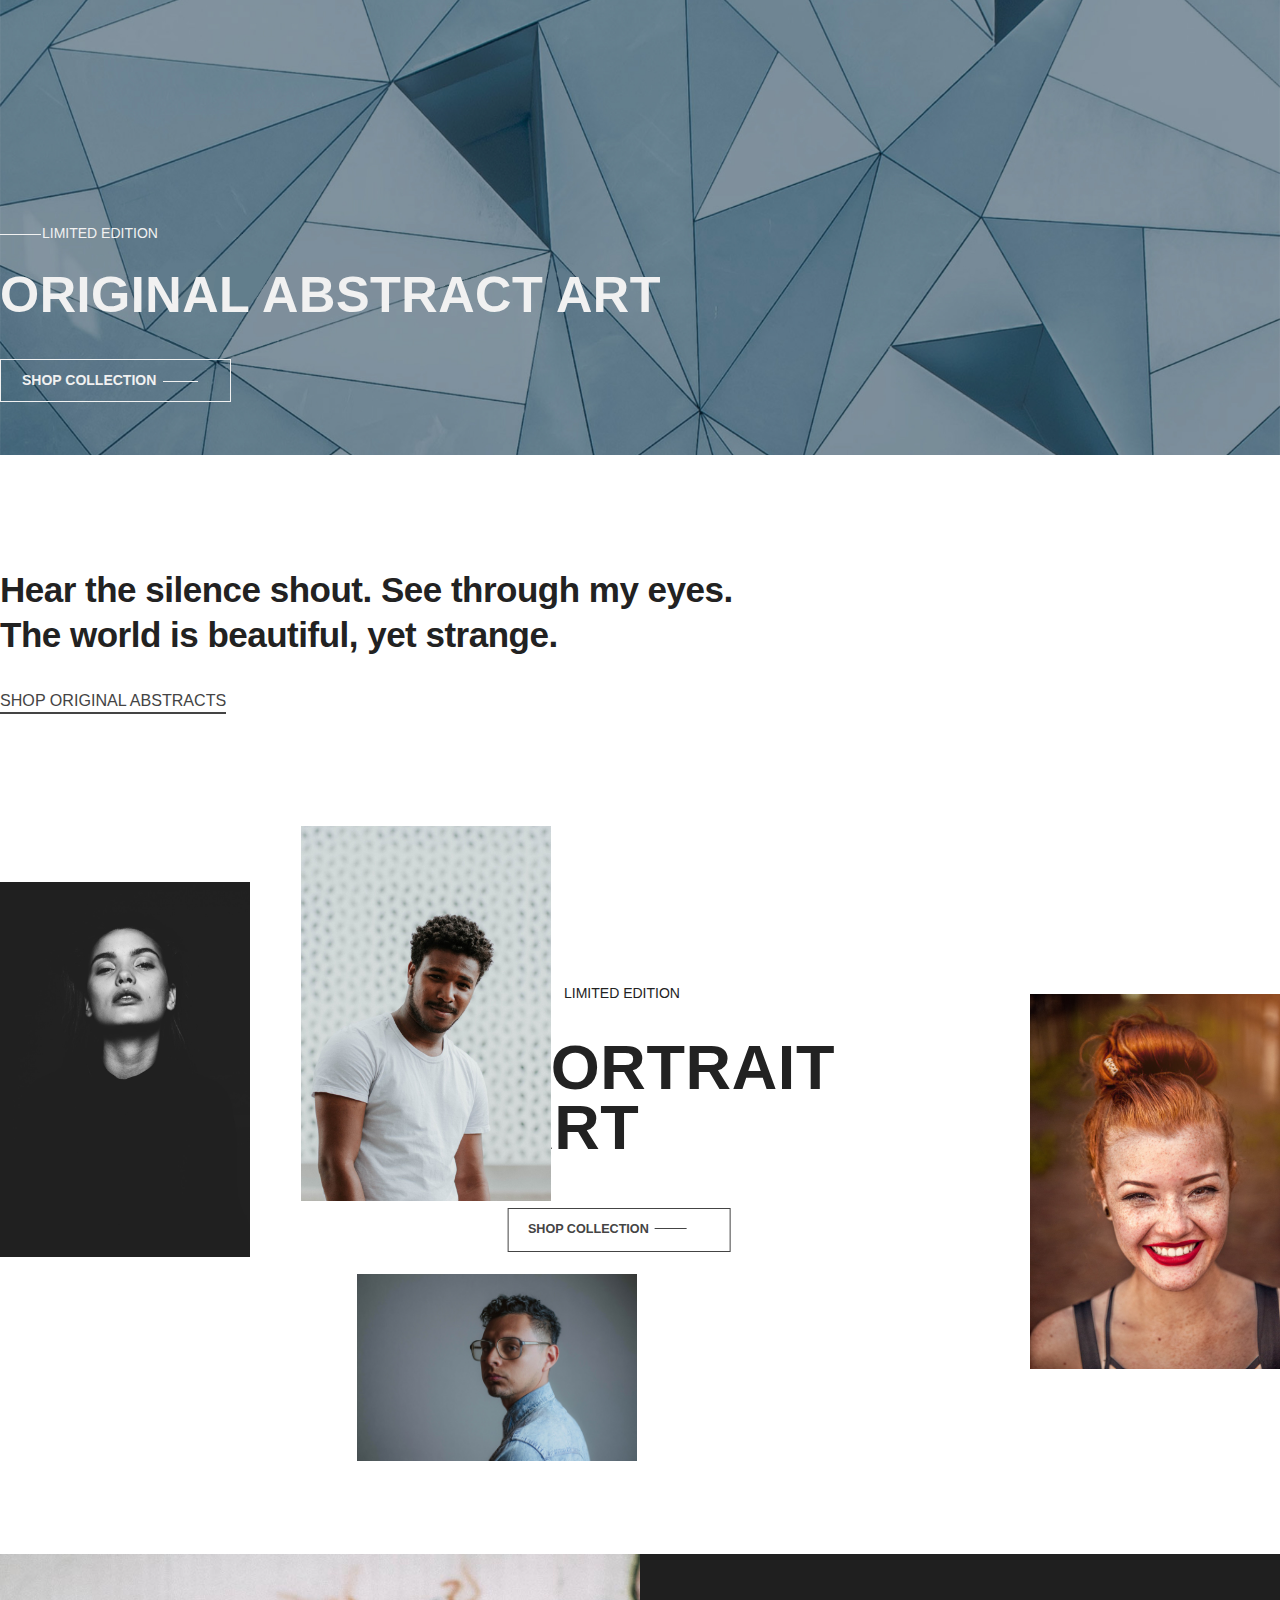
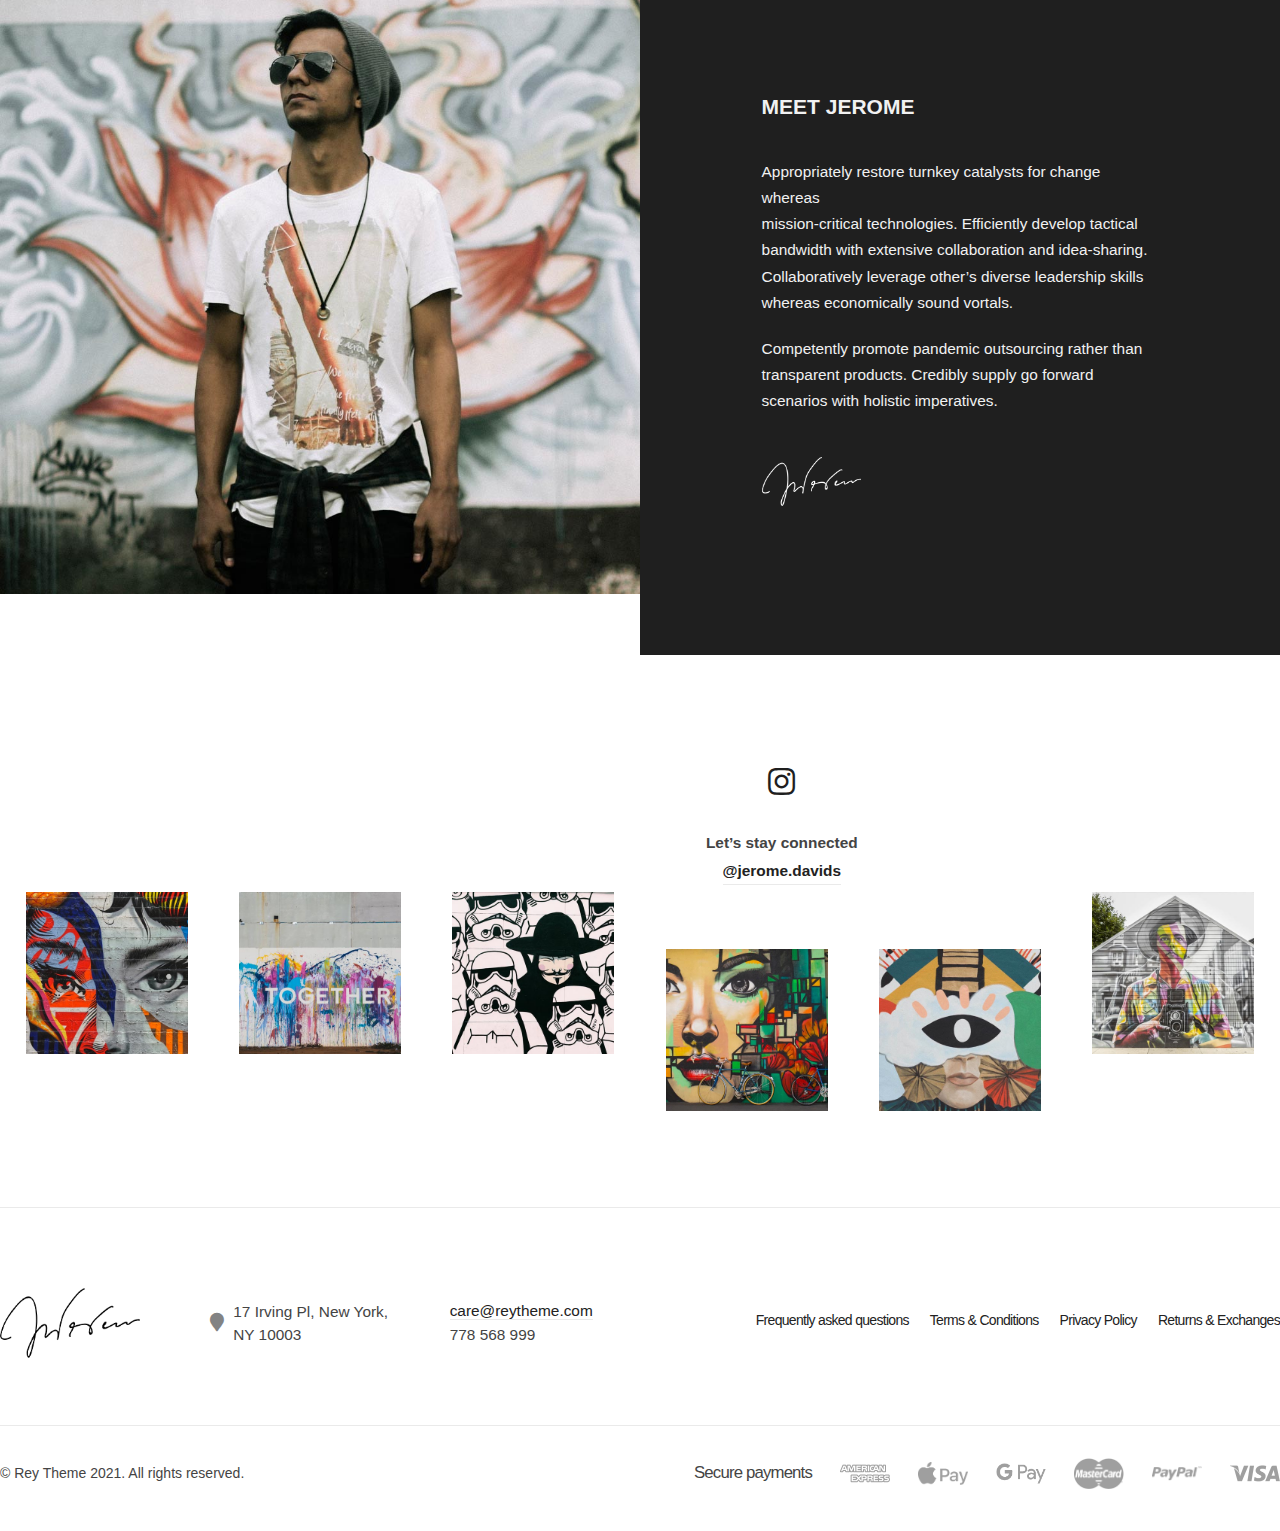
==== commit 3fb94b66: "1/9" ====
--- a/html/index.html
+++ b/html/index.html
@@ -1,18 +1,320 @@
 <!DOCTYPE html>
 <html lang="ko">
+
 <head>
 	<meta charset="UTF-8">
 	<meta name="viewport" content="width=device-width, initial-scale=1.0">
-	<title>의류쇼핑몰</title>
+	<title>my site</title>
 	<link rel="stylesheet" href="../css/all.min.css">
 	<link rel="stylesheet" href="../css/reset.css">
-	<link rel="stylesheet" href="../css/animate.min.css">
+	<link rel="stylesheet" href="../css/animate3.min.css">
 	<link rel="stylesheet" href="../css/swiper-bundle.min.css">
 	<link rel="stylesheet" href="../css/index.css">
 	<script src="../js/jquery-3.5.1.min.js"></script>
 	<script src="../js/swiper-bundle.min.js"></script>
 </head>
+
 <body>
-	
+	<!-- header-wrapper -->
+	<header class="header-wrapper wrapper">
+		<div class="logo-wrapper">
+			<img src="../img/logo-w.png" alt="logo" class="w-100">
+		</div>
+		<div class="navi-wrapper">
+			<span class="bar"></span>
+			<ul class="navi-wrap">
+				<li class="navi">
+					<a href="#">Home</a>
+				</li>
+				<li class="navi">
+					<a href="#">Shop</a>
+				</li>
+				<li class="navi">
+					<a href="#">Custom work</a>
+				</li>
+				<li class="navi">
+					<a href="#">About me</a>
+				</li>
+				<li class="navi">
+					<a href="#">Blog</a>
+				</li>
+			</ul>
+		</div>
+		<div class="link-wrap">
+			<div class="bag">
+				<i class="fa fa-shopping-bag"></i>
+				<div class="cart-cnt">0</div>
+			</div>
+			<div class="bt-login">SIGN IN</div>
+			<div class="bt-mo-login">
+				<i class="fa fa-user"></i>
+			</div>
+		</div>
+	</header>
+
+	<!-- main-wrapper -->
+	<section class="main-wrapper swiper-container">
+		<div class="banner-wrapper swiper-wrapper">
+			<div class="banner-wrap swiper-slide">
+				<img src="../img/main-1.png" alt="banner" class="w-100">
+				<div class="slogan-wrapper wrapper">
+					<div class="slogan-wrap ">
+						<h3 class="title-sub">EMBRACE THE URBAN CULTURE</h3>
+						<h2 class="title">STREET ARTWORK</h2>
+						<a href="#" class="now-box rel">SHOP NOW<span class="now-bar"></span></a>
+					</div>
+				</div>
+			</div>
+			<div class="banner-wrap swiper-slide">
+				<img src="../img/main-2.png" alt="banner" class="w-100">
+				<div class="slogan-wrapper wrapper">
+					<div class="slogan-wrap">
+						<h3 class="title-sub">HEAR THE SILENCE SHOUT</h3>
+						<h2 class="title">ORIGINAL ABSTRACTS</h2>
+						<a href="#" class="now-box">SHOP NOW<span class="now-bar"></span></a>
+					</div>
+				</div>
+			</div>
+			<div class="banner-wrap swiper-slide">
+				<img src="../img/main-3.png" alt="banner" class="w-100">
+				<div class="slogan-wrapper wrapper">
+					<div class="slogan-wrap">
+						<h3 class="title-sub">BEAUTY. EVERYWHERE.</h3>
+						<h2 class="title">ORIGINAL PORTRAITS</h2>
+						<a href="#" class="now-box">SHOP NOW<span class="now-bar"></span></a>
+					</div>
+				</div>
+			</div>
+		</div>
+	</section>
+	<!-- kind-wrapper -->
+	<section class="kind-wrapper wrapper">
+		<div class="title-wrap">
+			<h2 class="title">THE KIND OF MAGIC.</h2>
+			<h3 class="title-sub">Lorem ipsum dolor sit amet, consectetur adipiscing elit, sed do eiusmod tempor incididunt ut
+				labore et dolore magna<br> aliqua. Quis ipsum suspendisse ultrices gravida. Risus commodo viverra maecenas
+				accumsan lacus vel facilisis.</h3>
+			<a href="#" class="now-box">SHOP STREET ART<span class="now-bar"></span></a>
+		</div>
+		<div class="profile-wrapper swiper-container">
+			<div class="profile-wrap swiper-wrapper">
+				<div class="swiper-slide">
+					<div class="img-wrap">
+						<img src="../img/kind-1.jpg" alt="profile" class="w-100">
+					</div>
+					<div class="contents-wrap">
+						<p class="kind">ORIGINAL PORTRAITS</p>
+						<h3 class="title-sub">Samuel, 18in print</h3>
+						<a href="#" class="cart">
+							<span class="hover-line">ADD TO CART</span>
+							<i class="far fa-heart"></i>
+						</a>
+					</div>
+				</div>
+				<div class="swiper-slide">
+					<div class="img-wrap">
+						<img src="../img/kind-2.jpg" alt="profile" class="w-100">
+					</div>
+					<div class="contents-wrap">
+						<p class="kind">ORIGINAL PORTRAITS</p>
+						<h3 class="title-sub">Samantha, BW, f/11 ISO 400</h3>
+						<a href="#" class="cart">
+							<span class="hover-line">ADD TO CART</span>
+							<i class="far fa-heart"></i>
+						</a>
+					</div>
+				</div>
+				<div class="swiper-slide">
+					<div class="img-wrap">
+						<img src="../img/kind-3.jpg" alt="profile" class="w-100">
+					</div>
+					<div class="contents-wrap">
+						<p class="kind">ORIGINAL ABSTRACTS</p>
+						<h3 class="title-sub">Spring renaissance, oil canvas</h3>
+						<a href="#" class="cart">
+							<span class="hover-line">ADD TO CART</span>
+							<i class="far fa-heart"></i>
+						</a>
+					</div>
+				</div>
+				<div class="swiper-slide">
+					<div class="img-wrap">
+						<img src="../img/kind-4.jpg" alt="profile" class="w-100">
+					</div>
+					<div class="contents-wrap">
+						<p class="kind">ORIGINAL ABSTRACTS</p>
+						<h3 class="title-sub">Drifting in the abstract, canvas painting</h3>
+						<a href="#" class="cart">
+							<span class="hover-line">ADD TO CART</span>
+							<i class="far fa-heart"></i>
+						</a>
+					</div>
+				</div>
+				<div class="swiper-slide">
+					<div class="img-wrap">
+						<img src="../img/kind-5.jpg" alt="profile" class="w-100">
+					</div>
+					<div class="contents-wrap">
+						<p class="kind">STREET ARTWORK</p>
+						<h3 class="title-sub">Urban Timelapse</h3>
+						<a href="#" class="cart">
+							<span class="hover-line">ADD TO CART</span>
+							<i class="far fa-heart"></i>
+						</a>
+					</div>
+				</div>
+				<div class="swiper-slide">
+					<div class="img-wrap">
+						<img src="../img/kind-6.jpg" alt="profile" class="w-100">
+					</div>
+					<div class="contents-wrap">
+						<p class="kind">STREET ARTWORK</p>
+						<h3 class="title-sub">Grafitti at Coney Island</h3>
+						<a href="#" class="cart">
+							<span class="hover-line">ADD TO CART</span>
+							<i class="far fa-heart"></i>
+						</a>
+					</div>
+				</div>
+			</div>
+			<div class="bt-prev bt"><i class="fa fa-long-arrow-alt-left"></i></div>
+			<div class="bt-next bt"><i class="fa fa-long-arrow-alt-right"></i></div>
+		</div>
+	</section>
+	<!-- original-wrapper -->
+	<section class="original-wrapper">
+		<div class="img-wrap">
+			<img src="../img/original-bg.jpg" alt="bg" class="w-100">
+		</div>
+		<div class="original-wrap wrapper">
+			<div class="title-wrap">
+				<h3 class="title-sub">LIMITED EDITION</h3>
+				<h2 class="title">ORIGINAL ABSTRACT ART</h2>
+				<a href="#" class="now-box">SHOP COLLECTION<span class="now-bar"></span></a>
+			</div>
+		</div>
+
+	</section>
+	<!-- portrait-wrapper -->
+	<section class="portrait-wrapper wrapper">
+		<div class="sub-wrap">
+			<h4 class="tl">Hear the silence shout. See through my eyes.<br>
+				The world is beautiful, yet strange.</h4>
+			<p class="line">SHOP ORIGINAL ABSTRACTS</p>
+		</div>
+		<div class="title-wrap">
+			<h3 class="title-sub">LIMITED EDITION
+			</h3>
+			<h2 class="title">PORTRAIT ART</h2>
+			<a href="#" class="now-box">SHOP COLLECTION<span class="now-bar"></span></a>
+		</div>
+		<div class="img-wrapper rel">
+			<div class="img-wrap abs">
+				<img src="../img/portrait-1.jpg" alt="01" class="w-100">
+			</div>
+			<div class="img-wrap abs">
+				<img src="../img/portrait-2.jpg" alt="02" class="w-100">
+			</div>
+			<div class="img-wrap abs">
+				<img src="../img/portrait-3.jpg" alt="03" class="w-100">
+			</div>
+			<div class="img-wrap abs">
+				<img src="../img/portrait-4.jpg" alt="04" class="w-100">
+			</div>
+		</div>
+	</section>
+	<!-- produce-wrapper -->
+	<section class="produce-wrapper wrapper rel">
+		<div class="img-wrapper">
+			<div class="img-wrap rel">
+				<img src="../img/produce.jpg" alt="사진" class="w-100 img-front">
+				<img src="../img/produce-back.jpg" alt="사진" class="w-100">
+			</div>
+			<div class="txt-wrap">
+				<p class="text-1">“Painting is poetry that is seen rather<br> than felt, and poetry is painting that is
+					felt<br>rather than seen.”</p>
+				<p class="text-1">― Leonardo da Vinci</p>
+			</div>
+		</div>
+		<div class="produce-wrap">
+			<h4 class="title">MEET JEROME</h4>
+			<p class="contents-1 con">Appropriately restore turnkey catalysts for change whereas<br> mission-critical
+				technologies. Efficiently develop tactical<br> bandwidth with extensive collaboration and idea-sharing.<br>
+				Collaboratively leverage other’s diverse leadership skills<br> whereas economically sound vortals.</p>
+			<p class="contents-2 con">Competently promote pandemic outsourcing rather than<br> transparent products. Credibly
+				supply go forward<br> scenarios with holistic imperatives.</p>
+			<div class="img-wrap">
+				<img src="../img/logo-w.png" alt="logo" class="w-100">
+			</div>
+		</div>
+	</section>
+	<!-- insta-wrapper -->
+	<section class="insta-wrapper rel">
+		<div class="text-wrap wrapper">
+			<i class="fab fa-instagram"></i>
+			<p class="summary">Let’s stay connected</p>
+			<p class="id"><a href="#">@jerome.davids</a></p>
+		</div>
+		<div class="img-wrapper wrapper">
+			<div class="img-wrap">
+				<img src="../img/insta-1.jpg" alt="pic" class="w-100">
+			</div>
+			<div class="img-wrap">
+				<img src="../img/insta-2.jpg" alt="pic" class="w-100">
+			</div>
+			<div class="img-wrap">
+				<img src="../img/insta-3.jpg" alt="pic" class="w-100">
+			</div>
+			<div class="img-wrap">
+				<img src="../img/insta-4.jpg" alt="pic" class="w-100">
+			</div>
+			<div class="img-wrap">
+				<img src="../img/insta-5.jpg" alt="pic" class="w-100">
+			</div>
+			<div class="img-wrap">
+				<img src="../img/insta-6.jpg" alt="pic" class="w-100">
+			</div>
+		</div>
+	</section>
+	<!-- footer-wrapper -->
+	<footer class="footer-wrapper wrapper">
+		<div class="footer-top">
+			<div class="logo-wrap">
+				<a href="#"><img src="../img/logo-b.png" alt="logo" class="w-100"></a>
+			</div>
+			<div class="location">
+				<i class="fa fa-map-marker"></i>
+				<p class="address">17 Irving Pl, New York,<br>
+					NY 10003</p>
+			</div>
+			<div class="info">
+				<p class="id"><a href="#">care@reytheme.com</a></p>
+				<p class="summary">778 568 999 </p>
+			</div>
+			<ul class="sub">
+				<li class="hover-line"><a href="#">Frequently asked questions</a></li>
+				<li class="hover-line"><a href="#">Terms & Conditions</a></li>
+				<li class="hover-line"><a href="#">Privacy Policy</a></li>
+				<li class="hover-line"><a href="#">Returns & Exchanges</a></li>
+			</ul>
+		</div>
+		<div class="footer-bt">
+			<div class="copy-wrap">
+				<div class="copyright">© Rey Theme 2021. All rights reserved.</div>
+			</div>
+			<ul class="pay-wrap">
+				<li class="pay">Secure payments</li>
+				<li class="pay"><a href="#"><img src="../img/pay-1.png" alt="pay" class="mw-100"></a></li>
+				<li class="pay"><a href="#"><img src="../img/pay-2.png" alt="pay" class="mw-100"></a></li>
+				<li class="pay"><a href="#"><img src="../img/pay-3.png" alt="pay" class="mw-100"></a></li>
+				<li class="pay"><a href="#"><img src="../img/pay-4.png" alt="pay" class="mw-100"></a></li>
+				<li class="pay"><a href="#"><img src="../img/pay-5.png" alt="pay" class="mw-100"></a></li>
+				<li class="pay"><a href="#"><img src="../img/pay-6.png" alt="pay" class="mw-100"></a></li>
+			</ul>
+		</div>
+	</footer>
+
+	<script src="../js/index.js"></script>
 </body>
+
 </html>--- a/css/animate3.min.css
+++ b/css/animate3.min.css
@@ -0,0 +1,11 @@
+@charset "UTF-8";
+
+/*!
+ * animate.css -https://daneden.github.io/animate.css/
+ * Version - 3.7.2
+ * Licensed under the MIT license - http://opensource.org/licenses/MIT
+ *
+ * Copyright (c) 2019 Daniel Eden
+ */
+
+@-webkit-keyframes bounce{0%,20%,53%,80%,to{-webkit-animation-timing-function:cubic-bezier(.215,.61,.355,1);animation-timing-function:cubic-bezier(.215,.61,.355,1);-webkit-transform:translateZ(0);transform:translateZ(0)}40%,43%{-webkit-animation-timing-function:cubic-bezier(.755,.05,.855,.06);animation-timing-function:cubic-bezier(.755,.05,.855,.06);-webkit-transform:translate3d(0,-30px,0);transform:translate3d(0,-30px,0)}70%{-webkit-animation-timing-function:cubic-bezier(.755,.05,.855,.06);animation-timing-function:cubic-bezier(.755,.05,.855,.06);-webkit-transform:translate3d(0,-15px,0);transform:translate3d(0,-15px,0)}90%{-webkit-transform:translate3d(0,-4px,0);transform:translate3d(0,-4px,0)}}@keyframes bounce{0%,20%,53%,80%,to{-webkit-animation-timing-function:cubic-bezier(.215,.61,.355,1);animation-timing-function:cubic-bezier(.215,.61,.355,1);-webkit-transform:translateZ(0);transform:translateZ(0)}40%,43%{-webkit-animation-timing-function:cubic-bezier(.755,.05,.855,.06);animation-timing-function:cubic-bezier(.755,.05,.855,.06);-webkit-transform:translate3d(0,-30px,0);transform:translate3d(0,-30px,0)}70%{-webkit-animation-timing-function:cubic-bezier(.755,.05,.855,.06);animation-timing-function:cubic-bezier(.755,.05,.855,.06);-webkit-transform:translate3d(0,-15px,0);transform:translate3d(0,-15px,0)}90%{-webkit-transform:translate3d(0,-4px,0);transform:translate3d(0,-4px,0)}}.bounce{-webkit-animation-name:bounce;animation-name:bounce;-webkit-transform-origin:center bottom;transform-origin:center bottom}@-webkit-keyframes flash{0%,50%,to{opacity:1}25%,75%{opacity:0}}@keyframes flash{0%,50%,to{opacity:1}25%,75%{opacity:0}}.flash{-webkit-animation-name:flash;animation-name:flash}@-webkit-keyframes pulse{0%{-webkit-transform:scaleX(1);transform:scaleX(1)}50%{-webkit-transform:scale3d(1.05,1.05,1.05);transform:scale3d(1.05,1.05,1.05)}to{-webkit-transform:scaleX(1);transform:scaleX(1)}}@keyframes pulse{0%{-webkit-transform:scaleX(1);transform:scaleX(1)}50%{-webkit-transform:scale3d(1.05,1.05,1.05);transform:scale3d(1.05,1.05,1.05)}to{-webkit-transform:scaleX(1);transform:scaleX(1)}}.pulse{-webkit-animation-name:pulse;animation-name:pulse}@-webkit-keyframes rubberBand{0%{-webkit-transform:scaleX(1);transform:scaleX(1)}30%{-webkit-transform:scale3d(1.25,.75,1);transform:scale3d(1.25,.75,1)}40%{-webkit-transform:scale3d(.75,1.25,1);transform:scale3d(.75,1.25,1)}50%{-webkit-transform:scale3d(1.15,.85,1);transform:scale3d(1.15,.85,1)}65%{-webkit-transform:scale3d(.95,1.05,1);transform:scale3d(.95,1.05,1)}75%{-webkit-transform:scale3d(1.05,.95,1);transform:scale3d(1.05,.95,1)}to{-webkit-transform:scaleX(1);transform:scaleX(1)}}@keyframes rubberBand{0%{-webkit-transform:scaleX(1);transform:scaleX(1)}30%{-webkit-transform:scale3d(1.25,.75,1);transform:scale3d(1.25,.75,1)}40%{-webkit-transform:scale3d(.75,1.25,1);transform:scale3d(.75,1.25,1)}50%{-webkit-transform:scale3d(1.15,.85,1);transform:scale3d(1.15,.85,1)}65%{-webkit-transform:scale3d(.95,1.05,1);transform:scale3d(.95,1.05,1)}75%{-webkit-transform:scale3d(1.05,.95,1);transform:scale3d(1.05,.95,1)}to{-webkit-transform:scaleX(1);transform:scaleX(1)}}.rubberBand{-webkit-animation-name:rubberBand;animation-name:rubberBand}@-webkit-keyframes shake{0%,to{-webkit-transform:translateZ(0);transform:translateZ(0)}10%,30%,50%,70%,90%{-webkit-transform:translate3d(-10px,0,0);transform:translate3d(-10px,0,0)}20%,40%,60%,80%{-webkit-transform:translate3d(10px,0,0);transform:translate3d(10px,0,0)}}@keyframes shake{0%,to{-webkit-transform:translateZ(0);transform:translateZ(0)}10%,30%,50%,70%,90%{-webkit-transform:translate3d(-10px,0,0);transform:translate3d(-10px,0,0)}20%,40%,60%,80%{-webkit-transform:translate3d(10px,0,0);transform:translate3d(10px,0,0)}}.shake{-webkit-animation-name:shake;animation-name:shake}@-webkit-keyframes headShake{0%{-webkit-transform:translateX(0);transform:translateX(0)}6.5%{-webkit-transform:translateX(-6px) rotateY(-9deg);transform:translateX(-6px) rotateY(-9deg)}18.5%{-webkit-transform:translateX(5px) rotateY(7deg);transform:translateX(5px) rotateY(7deg)}31.5%{-webkit-transform:translateX(-3px) rotateY(-5deg);transform:translateX(-3px) rotateY(-5deg)}43.5%{-webkit-transform:translateX(2px) rotateY(3deg);transform:translateX(2px) rotateY(3deg)}50%{-webkit-transform:translateX(0);transform:translateX(0)}}@keyframes headShake{0%{-webkit-transform:translateX(0);transform:translateX(0)}6.5%{-webkit-transform:translateX(-6px) rotateY(-9deg);transform:translateX(-6px) rotateY(-9deg)}18.5%{-webkit-transform:translateX(5px) rotateY(7deg);transform:translateX(5px) rotateY(7deg)}31.5%{-webkit-transform:translateX(-3px) rotateY(-5deg);transform:translateX(-3px) rotateY(-5deg)}43.5%{-webkit-transform:translateX(2px) rotateY(3deg);transform:translateX(2px) rotateY(3deg)}50%{-webkit-transform:translateX(0);transform:translateX(0)}}.headShake{-webkit-animation-timing-function:ease-in-out;animation-timing-function:ease-in-out;-webkit-animation-name:headShake;animation-name:headShake}@-webkit-keyframes swing{20%{-webkit-transform:rotate(15deg);transform:rotate(15deg)}40%{-webkit-transform:rotate(-10deg);transform:rotate(-10deg)}60%{-webkit-transform:rotate(5deg);transform:rotate(5deg)}80%{-webkit-transform:rotate(-5deg);transform:rotate(-5deg)}to{-webkit-transform:rotate(0deg);transform:rotate(0deg)}}@keyframes swing{20%{-webkit-transform:rotate(15deg);transform:rotate(15deg)}40%{-webkit-transform:rotate(-10deg);transform:rotate(-10deg)}60%{-webkit-transform:rotate(5deg);transform:rotate(5deg)}80%{-webkit-transform:rotate(-5deg);transform:rotate(-5deg)}to{-webkit-transform:rotate(0deg);transform:rotate(0deg)}}.swing{-webkit-transform-origin:top center;transform-origin:top center;-webkit-animation-name:swing;animation-name:swing}@-webkit-keyframes tada{0%{-webkit-transform:scaleX(1);transform:scaleX(1)}10%,20%{-webkit-transform:scale3d(.9,.9,.9) rotate(-3deg);transform:scale3d(.9,.9,.9) rotate(-3deg)}30%,50%,70%,90%{-webkit-transform:scale3d(1.1,1.1,1.1) rotate(3deg);transform:scale3d(1.1,1.1,1.1) rotate(3deg)}40%,60%,80%{-webkit-transform:scale3d(1.1,1.1,1.1) rotate(-3deg);transform:scale3d(1.1,1.1,1.1) rotate(-3deg)}to{-webkit-transform:scaleX(1);transform:scaleX(1)}}@keyframes tada{0%{-webkit-transform:scaleX(1);transform:scaleX(1)}10%,20%{-webkit-transform:scale3d(.9,.9,.9) rotate(-3deg);transform:scale3d(.9,.9,.9) rotate(-3deg)}30%,50%,70%,90%{-webkit-transform:scale3d(1.1,1.1,1.1) rotate(3deg);transform:scale3d(1.1,1.1,1.1) rotate(3deg)}40%,60%,80%{-webkit-transform:scale3d(1.1,1.1,1.1) rotate(-3deg);transform:scale3d(1.1,1.1,1.1) rotate(-3deg)}to{-webkit-transform:scaleX(1);transform:scaleX(1)}}.tada{-webkit-animation-name:tada;animation-name:tada}@-webkit-keyframes wobble{0%{-webkit-transform:translateZ(0);transform:translateZ(0)}15%{-webkit-transform:translate3d(-25%,0,0) rotate(-5deg);transform:translate3d(-25%,0,0) rotate(-5deg)}30%{-webkit-transform:translate3d(20%,0,0) rotate(3deg);transform:translate3d(20%,0,0) rotate(3deg)}45%{-webkit-transform:translate3d(-15%,0,0) rotate(-3deg);transform:translate3d(-15%,0,0) rotate(-3deg)}60%{-webkit-transform:translate3d(10%,0,0) rotate(2deg);transform:translate3d(10%,0,0) rotate(2deg)}75%{-webkit-transform:translate3d(-5%,0,0) rotate(-1deg);transform:translate3d(-5%,0,0) rotate(-1deg)}to{-webkit-transform:translateZ(0);transform:translateZ(0)}}@keyframes wobble{0%{-webkit-transform:translateZ(0);transform:translateZ(0)}15%{-webkit-transform:translate3d(-25%,0,0) rotate(-5deg);transform:translate3d(-25%,0,0) rotate(-5deg)}30%{-webkit-transform:translate3d(20%,0,0) rotate(3deg);transform:translate3d(20%,0,0) rotate(3deg)}45%{-webkit-transform:translate3d(-15%,0,0) rotate(-3deg);transform:translate3d(-15%,0,0) rotate(-3deg)}60%{-webkit-transform:translate3d(10%,0,0) rotate(2deg);transform:translate3d(10%,0,0) rotate(2deg)}75%{-webkit-transform:translate3d(-5%,0,0) rotate(-1deg);transform:translate3d(-5%,0,0) rotate(-1deg)}to{-webkit-transform:translateZ(0);transform:translateZ(0)}}.wobble{-webkit-animation-name:wobble;animation-name:wobble}@-webkit-keyframes jello{0%,11.1%,to{-webkit-transform:translateZ(0);transform:translateZ(0)}22.2%{-webkit-transform:skewX(-12.5deg) skewY(-12.5deg);transform:skewX(-12.5deg) skewY(-12.5deg)}33.3%{-webkit-transform:skewX(6.25deg) skewY(6.25deg);transform:skewX(6.25deg) skewY(6.25deg)}44.4%{-webkit-transform:skewX(-3.125deg) skewY(-3.125deg);transform:skewX(-3.125deg) skewY(-3.125deg)}55.5%{-webkit-transform:skewX(1.5625deg) skewY(1.5625deg);transform:skewX(1.5625deg) skewY(1.5625deg)}66.6%{-webkit-transform:skewX(-.78125deg) skewY(-.78125deg);transform:skewX(-.78125deg) skewY(-.78125deg)}77.7%{-webkit-transform:skewX(.390625deg) skewY(.390625deg);transform:skewX(.390625deg) skewY(.390625deg)}88.8%{-webkit-transform:skewX(-.1953125deg) skewY(-.1953125deg);transform:skewX(-.1953125deg) skewY(-.1953125deg)}}@keyframes jello{0%,11.1%,to{-webkit-transform:translateZ(0);transform:translateZ(0)}22.2%{-webkit-transform:skewX(-12.5deg) skewY(-12.5deg);transform:skewX(-12.5deg) skewY(-12.5deg)}33.3%{-webkit-transform:skewX(6.25deg) skewY(6.25deg);transform:skewX(6.25deg) skewY(6.25deg)}44.4%{-webkit-transform:skewX(-3.125deg) skewY(-3.125deg);transform:skewX(-3.125deg) skewY(-3.125deg)}55.5%{-webkit-transform:skewX(1.5625deg) skewY(1.5625deg);transform:skewX(1.5625deg) skewY(1.5625deg)}66.6%{-webkit-transform:skewX(-.78125deg) skewY(-.78125deg);transform:skewX(-.78125deg) skewY(-.78125deg)}77.7%{-webkit-transform:skewX(.390625deg) skewY(.390625deg);transform:skewX(.390625deg) skewY(.390625deg)}88.8%{-webkit-transform:skewX(-.1953125deg) skewY(-.1953125deg);transform:skewX(-.1953125deg) skewY(-.1953125deg)}}.jello{-webkit-animation-name:jello;animation-name:jello;-webkit-transform-origin:center;transform-origin:center}@-webkit-keyframes heartBeat{0%{-webkit-transform:scale(1);transform:scale(1)}14%{-webkit-transform:scale(1.3);transform:scale(1.3)}28%{-webkit-transform:scale(1);transform:scale(1)}42%{-webkit-transform:scale(1.3);transform:scale(1.3)}70%{-webkit-transform:scale(1);transform:scale(1)}}@keyframes heartBeat{0%{-webkit-transform:scale(1);transform:scale(1)}14%{-webkit-transform:scale(1.3);transform:scale(1.3)}28%{-webkit-transform:scale(1);transform:scale(1)}42%{-webkit-transform:scale(1.3);transform:scale(1.3)}70%{-webkit-transform:scale(1);transform:scale(1)}}.heartBeat{-webkit-animation-name:heartBeat;animation-name:heartBeat;-webkit-animation-duration:1.3s;animation-duration:1.3s;-webkit-animation-timing-function:ease-in-out;animation-timing-function:ease-in-out}@-webkit-keyframes bounceIn{0%,20%,40%,60%,80%,to{-webkit-animation-timing-function:cubic-bezier(.215,.61,.355,1);animation-timing-function:cubic-bezier(.215,.61,.355,1)}0%{opacity:0;-webkit-transform:scale3d(.3,.3,.3);transform:scale3d(.3,.3,.3)}20%{-webkit-transform:scale3d(1.1,1.1,1.1);transform:scale3d(1.1,1.1,1.1)}40%{-webkit-transform:scale3d(.9,.9,.9);transform:scale3d(.9,.9,.9)}60%{opacity:1;-webkit-transform:scale3d(1.03,1.03,1.03);transform:scale3d(1.03,1.03,1.03)}80%{-webkit-transform:scale3d(.97,.97,.97);transform:scale3d(.97,.97,.97)}to{opacity:1;-webkit-transform:scaleX(1);transform:scaleX(1)}}@keyframes bounceIn{0%,20%,40%,60%,80%,to{-webkit-animation-timing-function:cubic-bezier(.215,.61,.355,1);animation-timing-function:cubic-bezier(.215,.61,.355,1)}0%{opacity:0;-webkit-transform:scale3d(.3,.3,.3);transform:scale3d(.3,.3,.3)}20%{-webkit-transform:scale3d(1.1,1.1,1.1);transform:scale3d(1.1,1.1,1.1)}40%{-webkit-transform:scale3d(.9,.9,.9);transform:scale3d(.9,.9,.9)}60%{opacity:1;-webkit-transform:scale3d(1.03,1.03,1.03);transform:scale3d(1.03,1.03,1.03)}80%{-webkit-transform:scale3d(.97,.97,.97);transform:scale3d(.97,.97,.97)}to{opacity:1;-webkit-transform:scaleX(1);transform:scaleX(1)}}.bounceIn{-webkit-animation-duration:.75s;animation-duration:.75s;-webkit-animation-name:bounceIn;animation-name:bounceIn}@-webkit-keyframes bounceInDown{0%,60%,75%,90%,to{-webkit-animation-timing-function:cubic-bezier(.215,.61,.355,1);animation-timing-function:cubic-bezier(.215,.61,.355,1)}0%{opacity:0;-webkit-transform:translate3d(0,-3000px,0);transform:translate3d(0,-3000px,0)}60%{opacity:1;-webkit-transform:translate3d(0,25px,0);transform:translate3d(0,25px,0)}75%{-webkit-transform:translate3d(0,-10px,0);transform:translate3d(0,-10px,0)}90%{-webkit-transform:translate3d(0,5px,0);transform:translate3d(0,5px,0)}to{-webkit-transform:translateZ(0);transform:translateZ(0)}}@keyframes bounceInDown{0%,60%,75%,90%,to{-webkit-animation-timing-function:cubic-bezier(.215,.61,.355,1);animation-timing-function:cubic-bezier(.215,.61,.355,1)}0%{opacity:0;-webkit-transform:translate3d(0,-3000px,0);transform:translate3d(0,-3000px,0)}60%{opacity:1;-webkit-transform:translate3d(0,25px,0);transform:translate3d(0,25px,0)}75%{-webkit-transform:translate3d(0,-10px,0);transform:translate3d(0,-10px,0)}90%{-webkit-transform:translate3d(0,5px,0);transform:translate3d(0,5px,0)}to{-webkit-transform:translateZ(0);transform:translateZ(0)}}.bounceInDown{-webkit-animation-name:bounceInDown;animation-name:bounceInDown}@-webkit-keyframes bounceInLeft{0%,60%,75%,90%,to{-webkit-animation-timing-function:cubic-bezier(.215,.61,.355,1);animation-timing-function:cubic-bezier(.215,.61,.355,1)}0%{opacity:0;-webkit-transform:translate3d(-3000px,0,0);transform:translate3d(-3000px,0,0)}60%{opacity:1;-webkit-transform:translate3d(25px,0,0);transform:translate3d(25px,0,0)}75%{-webkit-transform:translate3d(-10px,0,0);transform:translate3d(-10px,0,0)}90%{-webkit-transform:translate3d(5px,0,0);transform:translate3d(5px,0,0)}to{-webkit-transform:translateZ(0);transform:translateZ(0)}}@keyframes bounceInLeft{0%,60%,75%,90%,to{-webkit-animation-timing-function:cubic-bezier(.215,.61,.355,1);animation-timing-function:cubic-bezier(.215,.61,.355,1)}0%{opacity:0;-webkit-transform:translate3d(-3000px,0,0);transform:translate3d(-3000px,0,0)}60%{opacity:1;-webkit-transform:translate3d(25px,0,0);transform:translate3d(25px,0,0)}75%{-webkit-transform:translate3d(-10px,0,0);transform:translate3d(-10px,0,0)}90%{-webkit-transform:translate3d(5px,0,0);transform:translate3d(5px,0,0)}to{-webkit-transform:translateZ(0);transform:translateZ(0)}}.bounceInLeft{-webkit-animation-name:bounceInLeft;animation-name:bounceInLeft}@-webkit-keyframes bounceInRight{0%,60%,75%,90%,to{-webkit-animation-timing-function:cubic-bezier(.215,.61,.355,1);animation-timing-function:cubic-bezier(.215,.61,.355,1)}0%{opacity:0;-webkit-transform:translate3d(3000px,0,0);transform:translate3d(3000px,0,0)}60%{opacity:1;-webkit-transform:translate3d(-25px,0,0);transform:translate3d(-25px,0,0)}75%{-webkit-transform:translate3d(10px,0,0);transform:translate3d(10px,0,0)}90%{-webkit-transform:translate3d(-5px,0,0);transform:translate3d(-5px,0,0)}to{-webkit-transform:translateZ(0);transform:translateZ(0)}}@keyframes bounceInRight{0%,60%,75%,90%,to{-webkit-animation-timing-function:cubic-bezier(.215,.61,.355,1);animation-timing-function:cubic-bezier(.215,.61,.355,1)}0%{opacity:0;-webkit-transform:translate3d(3000px,0,0);transform:translate3d(3000px,0,0)}60%{opacity:1;-webkit-transform:translate3d(-25px,0,0);transform:translate3d(-25px,0,0)}75%{-webkit-transform:translate3d(10px,0,0);transform:translate3d(10px,0,0)}90%{-webkit-transform:translate3d(-5px,0,0);transform:translate3d(-5px,0,0)}to{-webkit-transform:translateZ(0);transform:translateZ(0)}}.bounceInRight{-webkit-animation-name:bounceInRight;animation-name:bounceInRight}@-webkit-keyframes bounceInUp{0%,60%,75%,90%,to{-webkit-animation-timing-function:cubic-bezier(.215,.61,.355,1);animation-timing-function:cubic-bezier(.215,.61,.355,1)}0%{opacity:0;-webkit-transform:translate3d(0,3000px,0);transform:translate3d(0,3000px,0)}60%{opacity:1;-webkit-transform:translate3d(0,-20px,0);transform:translate3d(0,-20px,0)}75%{-webkit-transform:translate3d(0,10px,0);transform:translate3d(0,10px,0)}90%{-webkit-transform:translate3d(0,-5px,0);transform:translate3d(0,-5px,0)}to{-webkit-transform:translateZ(0);transform:translateZ(0)}}@keyframes bounceInUp{0%,60%,75%,90%,to{-webkit-animation-timing-function:cubic-bezier(.215,.61,.355,1);animation-timing-function:cubic-bezier(.215,.61,.355,1)}0%{opacity:0;-webkit-transform:translate3d(0,3000px,0);transform:translate3d(0,3000px,0)}60%{opacity:1;-webkit-transform:translate3d(0,-20px,0);transform:translate3d(0,-20px,0)}75%{-webkit-transform:translate3d(0,10px,0);transform:translate3d(0,10px,0)}90%{-webkit-transform:translate3d(0,-5px,0);transform:translate3d(0,-5px,0)}to{-webkit-transform:translateZ(0);transform:translateZ(0)}}.bounceInUp{-webkit-animation-name:bounceInUp;animation-name:bounceInUp}@-webkit-keyframes bounceOut{20%{-webkit-transform:scale3d(.9,.9,.9);transform:scale3d(.9,.9,.9)}50%,55%{opacity:1;-webkit-transform:scale3d(1.1,1.1,1.1);transform:scale3d(1.1,1.1,1.1)}to{opacity:0;-webkit-transform:scale3d(.3,.3,.3);transform:scale3d(.3,.3,.3)}}@keyframes bounceOut{20%{-webkit-transform:scale3d(.9,.9,.9);transform:scale3d(.9,.9,.9)}50%,55%{opacity:1;-webkit-transform:scale3d(1.1,1.1,1.1);transform:scale3d(1.1,1.1,1.1)}to{opacity:0;-webkit-transform:scale3d(.3,.3,.3);transform:scale3d(.3,.3,.3)}}.bounceOut{-webkit-animation-duration:.75s;animation-duration:.75s;-webkit-animation-name:bounceOut;animation-name:bounceOut}@-webkit-keyframes bounceOutDown{20%{-webkit-transform:translate3d(0,10px,0);transform:translate3d(0,10px,0)}40%,45%{opacity:1;-webkit-transform:translate3d(0,-20px,0);transform:translate3d(0,-20px,0)}to{opacity:0;-webkit-transform:translate3d(0,2000px,0);transform:translate3d(0,2000px,0)}}@keyframes bounceOutDown{20%{-webkit-transform:translate3d(0,10px,0);transform:translate3d(0,10px,0)}40%,45%{opacity:1;-webkit-transform:translate3d(0,-20px,0);transform:translate3d(0,-20px,0)}to{opacity:0;-webkit-transform:translate3d(0,2000px,0);transform:translate3d(0,2000px,0)}}.bounceOutDown{-webkit-animation-name:bounceOutDown;animation-name:bounceOutDown}@-webkit-keyframes bounceOutLeft{20%{opacity:1;-webkit-transform:translate3d(20px,0,0);transform:translate3d(20px,0,0)}to{opacity:0;-webkit-transform:translate3d(-2000px,0,0);transform:translate3d(-2000px,0,0)}}@keyframes bounceOutLeft{20%{opacity:1;-webkit-transform:translate3d(20px,0,0);transform:translate3d(20px,0,0)}to{opacity:0;-webkit-transform:translate3d(-2000px,0,0);transform:translate3d(-2000px,0,0)}}.bounceOutLeft{-webkit-animation-name:bounceOutLeft;animation-name:bounceOutLeft}@-webkit-keyframes bounceOutRight{20%{opacity:1;-webkit-transform:translate3d(-20px,0,0);transform:translate3d(-20px,0,0)}to{opacity:0;-webkit-transform:translate3d(2000px,0,0);transform:translate3d(2000px,0,0)}}@keyframes bounceOutRight{20%{opacity:1;-webkit-transform:translate3d(-20px,0,0);transform:translate3d(-20px,0,0)}to{opacity:0;-webkit-transform:translate3d(2000px,0,0);transform:translate3d(2000px,0,0)}}.bounceOutRight{-webkit-animation-name:bounceOutRight;animation-name:bounceOutRight}@-webkit-keyframes bounceOutUp{20%{-webkit-transform:translate3d(0,-10px,0);transform:translate3d(0,-10px,0)}40%,45%{opacity:1;-webkit-transform:translate3d(0,20px,0);transform:translate3d(0,20px,0)}to{opacity:0;-webkit-transform:translate3d(0,-2000px,0);transform:translate3d(0,-2000px,0)}}@keyframes bounceOutUp{20%{-webkit-transform:translate3d(0,-10px,0);transform:translate3d(0,-10px,0)}40%,45%{opacity:1;-webkit-transform:translate3d(0,20px,0);transform:translate3d(0,20px,0)}to{opacity:0;-webkit-transform:translate3d(0,-2000px,0);transform:translate3d(0,-2000px,0)}}.bounceOutUp{-webkit-animation-name:bounceOutUp;animation-name:bounceOutUp}@-webkit-keyframes fadeIn{0%{opacity:0}to{opacity:1}}@keyframes fadeIn{0%{opacity:0}to{opacity:1}}.fadeIn{-webkit-animation-name:fadeIn;animation-name:fadeIn}@-webkit-keyframes fadeInDown{0%{opacity:0;-webkit-transform:translate3d(0,-100%,0);transform:translate3d(0,-100%,0)}to{opacity:1;-webkit-transform:translateZ(0);transform:translateZ(0)}}@keyframes fadeInDown{0%{opacity:0;-webkit-transform:translate3d(0,-100%,0);transform:translate3d(0,-100%,0)}to{opacity:1;-webkit-transform:translateZ(0);transform:translateZ(0)}}.fadeInDown{-webkit-animation-name:fadeInDown;animation-name:fadeInDown}@-webkit-keyframes fadeInDownBig{0%{opacity:0;-webkit-transform:translate3d(0,-2000px,0);transform:translate3d(0,-2000px,0)}to{opacity:1;-webkit-transform:translateZ(0);transform:translateZ(0)}}@keyframes fadeInDownBig{0%{opacity:0;-webkit-transform:translate3d(0,-2000px,0);transform:translate3d(0,-2000px,0)}to{opacity:1;-webkit-transform:translateZ(0);transform:translateZ(0)}}.fadeInDownBig{-webkit-animation-name:fadeInDownBig;animation-name:fadeInDownBig}@-webkit-keyframes fadeInLeft{0%{opacity:0;-webkit-transform:translate3d(-100%,0,0);transform:translate3d(-100%,0,0)}to{opacity:1;-webkit-transform:translateZ(0);transform:translateZ(0)}}@keyframes fadeInLeft{0%{opacity:0;-webkit-transform:translate3d(-100%,0,0);transform:translate3d(-100%,0,0)}to{opacity:1;-webkit-transform:translateZ(0);transform:translateZ(0)}}.fadeInLeft{-webkit-animation-name:fadeInLeft;animation-name:fadeInLeft}@-webkit-keyframes fadeInLeftBig{0%{opacity:0;-webkit-transform:translate3d(-2000px,0,0);transform:translate3d(-2000px,0,0)}to{opacity:1;-webkit-transform:translateZ(0);transform:translateZ(0)}}@keyframes fadeInLeftBig{0%{opacity:0;-webkit-transform:translate3d(-2000px,0,0);transform:translate3d(-2000px,0,0)}to{opacity:1;-webkit-transform:translateZ(0);transform:translateZ(0)}}.fadeInLeftBig{-webkit-animation-name:fadeInLeftBig;animation-name:fadeInLeftBig}@-webkit-keyframes fadeInRight{0%{opacity:0;-webkit-transform:translate3d(100%,0,0);transform:translate3d(100%,0,0)}to{opacity:1;-webkit-transform:translateZ(0);transform:translateZ(0)}}@keyframes fadeInRight{0%{opacity:0;-webkit-transform:translate3d(100%,0,0);transform:translate3d(100%,0,0)}to{opacity:1;-webkit-transform:translateZ(0);transform:translateZ(0)}}.fadeInRight{-webkit-animation-name:fadeInRight;animation-name:fadeInRight}@-webkit-keyframes fadeInRightBig{0%{opacity:0;-webkit-transform:translate3d(2000px,0,0);transform:translate3d(2000px,0,0)}to{opacity:1;-webkit-transform:translateZ(0);transform:translateZ(0)}}@keyframes fadeInRightBig{0%{opacity:0;-webkit-transform:translate3d(2000px,0,0);transform:translate3d(2000px,0,0)}to{opacity:1;-webkit-transform:translateZ(0);transform:translateZ(0)}}.fadeInRightBig{-webkit-animation-name:fadeInRightBig;animation-name:fadeInRightBig}@-webkit-keyframes fadeInUp{0%{opacity:0;-webkit-transform:translate3d(0,100%,0);transform:translate3d(0,100%,0)}to{opacity:1;-webkit-transform:translateZ(0);transform:translateZ(0)}}@keyframes fadeInUp{0%{opacity:0;-webkit-transform:translate3d(0,100%,0);transform:translate3d(0,100%,0)}to{opacity:1;-webkit-transform:translateZ(0);transform:translateZ(0)}}.fadeInUp{-webkit-animation-name:fadeInUp;animation-name:fadeInUp}@-webkit-keyframes fadeInUpBig{0%{opacity:0;-webkit-transform:translate3d(0,2000px,0);transform:translate3d(0,2000px,0)}to{opacity:1;-webkit-transform:translateZ(0);transform:translateZ(0)}}@keyframes fadeInUpBig{0%{opacity:0;-webkit-transform:translate3d(0,2000px,0);transform:translate3d(0,2000px,0)}to{opacity:1;-webkit-transform:translateZ(0);transform:translateZ(0)}}.fadeInUpBig{-webkit-animation-name:fadeInUpBig;animation-name:fadeInUpBig}@-webkit-keyframes fadeOut{0%{opacity:1}to{opacity:0}}@keyframes fadeOut{0%{opacity:1}to{opacity:0}}.fadeOut{-webkit-animation-name:fadeOut;animation-name:fadeOut}@-webkit-keyframes fadeOutDown{0%{opacity:1}to{opacity:0;-webkit-transform:translate3d(0,100%,0);transform:translate3d(0,100%,0)}}@keyframes fadeOutDown{0%{opacity:1}to{opacity:0;-webkit-transform:translate3d(0,100%,0);transform:translate3d(0,100%,0)}}.fadeOutDown{-webkit-animation-name:fadeOutDown;animation-name:fadeOutDown}@-webkit-keyframes fadeOutDownBig{0%{opacity:1}to{opacity:0;-webkit-transform:translate3d(0,2000px,0);transform:translate3d(0,2000px,0)}}@keyframes fadeOutDownBig{0%{opacity:1}to{opacity:0;-webkit-transform:translate3d(0,2000px,0);transform:translate3d(0,2000px,0)}}.fadeOutDownBig{-webkit-animation-name:fadeOutDownBig;animation-name:fadeOutDownBig}@-webkit-keyframes fadeOutLeft{0%{opacity:1}to{opacity:0;-webkit-transform:translate3d(-100%,0,0);transform:translate3d(-100%,0,0)}}@keyframes fadeOutLeft{0%{opacity:1}to{opacity:0;-webkit-transform:translate3d(-100%,0,0);transform:translate3d(-100%,0,0)}}.fadeOutLeft{-webkit-animation-name:fadeOutLeft;animation-name:fadeOutLeft}@-webkit-keyframes fadeOutLeftBig{0%{opacity:1}to{opacity:0;-webkit-transform:translate3d(-2000px,0,0);transform:translate3d(-2000px,0,0)}}@keyframes fadeOutLeftBig{0%{opacity:1}to{opacity:0;-webkit-transform:translate3d(-2000px,0,0);transform:translate3d(-2000px,0,0)}}.fadeOutLeftBig{-webkit-animation-name:fadeOutLeftBig;animation-name:fadeOutLeftBig}@-webkit-keyframes fadeOutRight{0%{opacity:1}to{opacity:0;-webkit-transform:translate3d(100%,0,0);transform:translate3d(100%,0,0)}}@keyframes fadeOutRight{0%{opacity:1}to{opacity:0;-webkit-transform:translate3d(100%,0,0);transform:translate3d(100%,0,0)}}.fadeOutRight{-webkit-animation-name:fadeOutRight;animation-name:fadeOutRight}@-webkit-keyframes fadeOutRightBig{0%{opacity:1}to{opacity:0;-webkit-transform:translate3d(2000px,0,0);transform:translate3d(2000px,0,0)}}@keyframes fadeOutRightBig{0%{opacity:1}to{opacity:0;-webkit-transform:translate3d(2000px,0,0);transform:translate3d(2000px,0,0)}}.fadeOutRightBig{-webkit-animation-name:fadeOutRightBig;animation-name:fadeOutRightBig}@-webkit-keyframes fadeOutUp{0%{opacity:1}to{opacity:0;-webkit-transform:translate3d(0,-100%,0);transform:translate3d(0,-100%,0)}}@keyframes fadeOutUp{0%{opacity:1}to{opacity:0;-webkit-transform:translate3d(0,-100%,0);transform:translate3d(0,-100%,0)}}.fadeOutUp{-webkit-animation-name:fadeOutUp;animation-name:fadeOutUp}@-webkit-keyframes fadeOutUpBig{0%{opacity:1}to{opacity:0;-webkit-transform:translate3d(0,-2000px,0);transform:translate3d(0,-2000px,0)}}@keyframes fadeOutUpBig{0%{opacity:1}to{opacity:0;-webkit-transform:translate3d(0,-2000px,0);transform:translate3d(0,-2000px,0)}}.fadeOutUpBig{-webkit-animation-name:fadeOutUpBig;animation-name:fadeOutUpBig}@-webkit-keyframes flip{0%{-webkit-transform:perspective(400px) scaleX(1) translateZ(0) rotateY(-1turn);transform:perspective(400px) scaleX(1) translateZ(0) rotateY(-1turn);-webkit-animation-timing-function:ease-out;animation-timing-function:ease-out}40%{-webkit-transform:perspective(400px) scaleX(1) translateZ(150px) rotateY(-190deg);transform:perspective(400px) scaleX(1) translateZ(150px) rotateY(-190deg);-webkit-animation-timing-function:ease-out;animation-timing-function:ease-out}50%{-webkit-transform:perspective(400px) scaleX(1) translateZ(150px) rotateY(-170deg);transform:perspective(400px) scaleX(1) translateZ(150px) rotateY(-170deg);-webkit-animation-timing-function:ease-in;animation-timing-function:ease-in}80%{-webkit-transform:perspective(400px) scale3d(.95,.95,.95) translateZ(0) rotateY(0deg);transform:perspective(400px) scale3d(.95,.95,.95) translateZ(0) rotateY(0deg);-webkit-animation-timing-function:ease-in;animation-timing-function:ease-in}to{-webkit-transform:perspective(400px) scaleX(1) translateZ(0) rotateY(0deg);transform:perspective(400px) scaleX(1) translateZ(0) rotateY(0deg);-webkit-animation-timing-function:ease-in;animation-timing-function:ease-in}}@keyframes flip{0%{-webkit-transform:perspective(400px) scaleX(1) translateZ(0) rotateY(-1turn);transform:perspective(400px) scaleX(1) translateZ(0) rotateY(-1turn);-webkit-animation-timing-function:ease-out;animation-timing-function:ease-out}40%{-webkit-transform:perspective(400px) scaleX(1) translateZ(150px) rotateY(-190deg);transform:perspective(400px) scaleX(1) translateZ(150px) rotateY(-190deg);-webkit-animation-timing-function:ease-out;animation-timing-function:ease-out}50%{-webkit-transform:perspective(400px) scaleX(1) translateZ(150px) rotateY(-170deg);transform:perspective(400px) scaleX(1) translateZ(150px) rotateY(-170deg);-webkit-animation-timing-function:ease-in;animation-timing-function:ease-in}80%{-webkit-transform:perspective(400px) scale3d(.95,.95,.95) translateZ(0) rotateY(0deg);transform:perspective(400px) scale3d(.95,.95,.95) translateZ(0) rotateY(0deg);-webkit-animation-timing-function:ease-in;animation-timing-function:ease-in}to{-webkit-transform:perspective(400px) scaleX(1) translateZ(0) rotateY(0deg);transform:perspective(400px) scaleX(1) translateZ(0) rotateY(0deg);-webkit-animation-timing-function:ease-in;animation-timing-function:ease-in}}.animated.flip{-webkit-backface-visibility:visible;backface-visibility:visible;-webkit-animation-name:flip;animation-name:flip}@-webkit-keyframes flipInX{0%{-webkit-transform:perspective(400px) rotateX(90deg);transform:perspective(400px) rotateX(90deg);-webkit-animation-timing-function:ease-in;animation-timing-function:ease-in;opacity:0}40%{-webkit-transform:perspective(400px) rotateX(-20deg);transform:perspective(400px) rotateX(-20deg);-webkit-animation-timing-function:ease-in;animation-timing-function:ease-in}60%{-webkit-transform:perspective(400px) rotateX(10deg);transform:perspective(400px) rotateX(10deg);opacity:1}80%{-webkit-transform:perspective(400px) rotateX(-5deg);transform:perspective(400px) rotateX(-5deg)}to{-webkit-transform:perspective(400px);transform:perspective(400px)}}@keyframes flipInX{0%{-webkit-transform:perspective(400px) rotateX(90deg);transform:perspective(400px) rotateX(90deg);-webkit-animation-timing-function:ease-in;animation-timing-function:ease-in;opacity:0}40%{-webkit-transform:perspective(400px) rotateX(-20deg);transform:perspective(400px) rotateX(-20deg);-webkit-animation-timing-function:ease-in;animation-timing-function:ease-in}60%{-webkit-transform:perspective(400px) rotateX(10deg);transform:perspective(400px) rotateX(10deg);opacity:1}80%{-webkit-transform:perspective(400px) rotateX(-5deg);transform:perspective(400px) rotateX(-5deg)}to{-webkit-transform:perspective(400px);transform:perspective(400px)}}.flipInX{-webkit-backface-visibility:visible!important;backface-visibility:visible!important;-webkit-animation-name:flipInX;animation-name:flipInX}@-webkit-keyframes flipInY{0%{-webkit-transform:perspective(400px) rotateY(90deg);transform:perspective(400px) rotateY(90deg);-webkit-animation-timing-function:ease-in;animation-timing-function:ease-in;opacity:0}40%{-webkit-transform:perspective(400px) rotateY(-20deg);transform:perspective(400px) rotateY(-20deg);-webkit-animation-timing-function:ease-in;animation-timing-function:ease-in}60%{-webkit-transform:perspective(400px) rotateY(10deg);transform:perspective(400px) rotateY(10deg);opacity:1}80%{-webkit-transform:perspective(400px) rotateY(-5deg);transform:perspective(400px) rotateY(-5deg)}to{-webkit-transform:perspective(400px);transform:perspective(400px)}}@keyframes flipInY{0%{-webkit-transform:perspective(400px) rotateY(90deg);transform:perspective(400px) rotateY(90deg);-webkit-animation-timing-function:ease-in;animation-timing-function:ease-in;opacity:0}40%{-webkit-transform:perspective(400px) rotateY(-20deg);transform:perspective(400px) rotateY(-20deg);-webkit-animation-timing-function:ease-in;animation-timing-function:ease-in}60%{-webkit-transform:perspective(400px) rotateY(10deg);transform:perspective(400px) rotateY(10deg);opacity:1}80%{-webkit-transform:perspective(400px) rotateY(-5deg);transform:perspective(400px) rotateY(-5deg)}to{-webkit-transform:perspective(400px);transform:perspective(400px)}}.flipInY{-webkit-backface-visibility:visible!important;backface-visibility:visible!important;-webkit-animation-name:flipInY;animation-name:flipInY}@-webkit-keyframes flipOutX{0%{-webkit-transform:perspective(400px);transform:perspective(400px)}30%{-webkit-transform:perspective(400px) rotateX(-20deg);transform:perspective(400px) rotateX(-20deg);opacity:1}to{-webkit-transform:perspective(400px) rotateX(90deg);transform:perspective(400px) rotateX(90deg);opacity:0}}@keyframes flipOutX{0%{-webkit-transform:perspective(400px);transform:perspective(400px)}30%{-webkit-transform:perspective(400px) rotateX(-20deg);transform:perspective(400px) rotateX(-20deg);opacity:1}to{-webkit-transform:perspective(400px) rotateX(90deg);transform:perspective(400px) rotateX(90deg);opacity:0}}.flipOutX{-webkit-animation-duration:.75s;animation-duration:.75s;-webkit-animation-name:flipOutX;animation-name:flipOutX;-webkit-backface-visibility:visible!important;backface-visibility:visible!important}@-webkit-keyframes flipOutY{0%{-webkit-transform:perspective(400px);transform:perspective(400px)}30%{-webkit-transform:perspective(400px) rotateY(-15deg);transform:perspective(400px) rotateY(-15deg);opacity:1}to{-webkit-transform:perspective(400px) rotateY(90deg);transform:perspective(400px) rotateY(90deg);opacity:0}}@keyframes flipOutY{0%{-webkit-transform:perspective(400px);transform:perspective(400px)}30%{-webkit-transform:perspective(400px) rotateY(-15deg);transform:perspective(400px) rotateY(-15deg);opacity:1}to{-webkit-transform:perspective(400px) rotateY(90deg);transform:perspective(400px) rotateY(90deg);opacity:0}}.flipOutY{-webkit-animation-duration:.75s;animation-duration:.75s;-webkit-backface-visibility:visible!important;backface-visibility:visible!important;-webkit-animation-name:flipOutY;animation-name:flipOutY}@-webkit-keyframes lightSpeedIn{0%{-webkit-transform:translate3d(100%,0,0) skewX(-30deg);transform:translate3d(100%,0,0) skewX(-30deg);opacity:0}60%{-webkit-transform:skewX(20deg);transform:skewX(20deg);opacity:1}80%{-webkit-transform:skewX(-5deg);transform:skewX(-5deg)}to{-webkit-transform:translateZ(0);transform:translateZ(0)}}@keyframes lightSpeedIn{0%{-webkit-transform:translate3d(100%,0,0) skewX(-30deg);transform:translate3d(100%,0,0) skewX(-30deg);opacity:0}60%{-webkit-transform:skewX(20deg);transform:skewX(20deg);opacity:1}80%{-webkit-transform:skewX(-5deg);transform:skewX(-5deg)}to{-webkit-transform:translateZ(0);transform:translateZ(0)}}.lightSpeedIn{-webkit-animation-name:lightSpeedIn;animation-name:lightSpeedIn;-webkit-animation-timing-function:ease-out;animation-timing-function:ease-out}@-webkit-keyframes lightSpeedOut{0%{opacity:1}to{-webkit-transform:translate3d(100%,0,0) skewX(30deg);transform:translate3d(100%,0,0) skewX(30deg);opacity:0}}@keyframes lightSpeedOut{0%{opacity:1}to{-webkit-transform:translate3d(100%,0,0) skewX(30deg);transform:translate3d(100%,0,0) skewX(30deg);opacity:0}}.lightSpeedOut{-webkit-animation-name:lightSpeedOut;animation-name:lightSpeedOut;-webkit-animation-timing-function:ease-in;animation-timing-function:ease-in}@-webkit-keyframes rotateIn{0%{-webkit-transform-origin:center;transform-origin:center;-webkit-transform:rotate(-200deg);transform:rotate(-200deg);opacity:0}to{-webkit-transform-origin:center;transform-origin:center;-webkit-transform:translateZ(0);transform:translateZ(0);opacity:1}}@keyframes rotateIn{0%{-webkit-transform-origin:center;transform-origin:center;-webkit-transform:rotate(-200deg);transform:rotate(-200deg);opacity:0}to{-webkit-transform-origin:center;transform-origin:center;-webkit-transform:translateZ(0);transform:translateZ(0);opacity:1}}.rotateIn{-webkit-animation-name:rotateIn;animation-name:rotateIn}@-webkit-keyframes rotateInDownLeft{0%{-webkit-transform-origin:left bottom;transform-origin:left bottom;-webkit-transform:rotate(-45deg);transform:rotate(-45deg);opacity:0}to{-webkit-transform-origin:left bottom;transform-origin:left bottom;-webkit-transform:translateZ(0);transform:translateZ(0);opacity:1}}@keyframes rotateInDownLeft{0%{-webkit-transform-origin:left bottom;transform-origin:left bottom;-webkit-transform:rotate(-45deg);transform:rotate(-45deg);opacity:0}to{-webkit-transform-origin:left bottom;transform-origin:left bottom;-webkit-transform:translateZ(0);transform:translateZ(0);opacity:1}}.rotateInDownLeft{-webkit-animation-name:rotateInDownLeft;animation-name:rotateInDownLeft}@-webkit-keyframes rotateInDownRight{0%{-webkit-transform-origin:right bottom;transform-origin:right bottom;-webkit-transform:rotate(45deg);transform:rotate(45deg);opacity:0}to{-webkit-transform-origin:right bottom;transform-origin:right bottom;-webkit-transform:translateZ(0);transform:translateZ(0);opacity:1}}@keyframes rotateInDownRight{0%{-webkit-transform-origin:right bottom;transform-origin:right bottom;-webkit-transform:rotate(45deg);transform:rotate(45deg);opacity:0}to{-webkit-transform-origin:right bottom;transform-origin:right bottom;-webkit-transform:translateZ(0);transform:translateZ(0);opacity:1}}.rotateInDownRight{-webkit-animation-name:rotateInDownRight;animation-name:rotateInDownRight}@-webkit-keyframes rotateInUpLeft{0%{-webkit-transform-origin:left bottom;transform-origin:left bottom;-webkit-transform:rotate(45deg);transform:rotate(45deg);opacity:0}to{-webkit-transform-origin:left bottom;transform-origin:left bottom;-webkit-transform:translateZ(0);transform:translateZ(0);opacity:1}}@keyframes rotateInUpLeft{0%{-webkit-transform-origin:left bottom;transform-origin:left bottom;-webkit-transform:rotate(45deg);transform:rotate(45deg);opacity:0}to{-webkit-transform-origin:left bottom;transform-origin:left bottom;-webkit-transform:translateZ(0);transform:translateZ(0);opacity:1}}.rotateInUpLeft{-webkit-animation-name:rotateInUpLeft;animation-name:rotateInUpLeft}@-webkit-keyframes rotateInUpRight{0%{-webkit-transform-origin:right bottom;transform-origin:right bottom;-webkit-transform:rotate(-90deg);transform:rotate(-90deg);opacity:0}to{-webkit-transform-origin:right bottom;transform-origin:right bottom;-webkit-transform:translateZ(0);transform:translateZ(0);opacity:1}}@keyframes rotateInUpRight{0%{-webkit-transform-origin:right bottom;transform-origin:right bottom;-webkit-transform:rotate(-90deg);transform:rotate(-90deg);opacity:0}to{-webkit-transform-origin:right bottom;transform-origin:right bottom;-webkit-transform:translateZ(0);transform:translateZ(0);opacity:1}}.rotateInUpRight{-webkit-animation-name:rotateInUpRight;animation-name:rotateInUpRight}@-webkit-keyframes rotateOut{0%{-webkit-transform-origin:center;transform-origin:center;opacity:1}to{-webkit-transform-origin:center;transform-origin:center;-webkit-transform:rotate(200deg);transform:rotate(200deg);opacity:0}}@keyframes rotateOut{0%{-webkit-transform-origin:center;transform-origin:center;opacity:1}to{-webkit-transform-origin:center;transform-origin:center;-webkit-transform:rotate(200deg);transform:rotate(200deg);opacity:0}}.rotateOut{-webkit-animation-name:rotateOut;animation-name:rotateOut}@-webkit-keyframes rotateOutDownLeft{0%{-webkit-transform-origin:left bottom;transform-origin:left bottom;opacity:1}to{-webkit-transform-origin:left bottom;transform-origin:left bottom;-webkit-transform:rotate(45deg);transform:rotate(45deg);opacity:0}}@keyframes rotateOutDownLeft{0%{-webkit-transform-origin:left bottom;transform-origin:left bottom;opacity:1}to{-webkit-transform-origin:left bottom;transform-origin:left bottom;-webkit-transform:rotate(45deg);transform:rotate(45deg);opacity:0}}.rotateOutDownLeft{-webkit-animation-name:rotateOutDownLeft;animation-name:rotateOutDownLeft}@-webkit-keyframes rotateOutDownRight{0%{-webkit-transform-origin:right bottom;transform-origin:right bottom;opacity:1}to{-webkit-transform-origin:right bottom;transform-origin:right bottom;-webkit-transform:rotate(-45deg);transform:rotate(-45deg);opacity:0}}@keyframes rotateOutDownRight{0%{-webkit-transform-origin:right bottom;transform-origin:right bottom;opacity:1}to{-webkit-transform-origin:right bottom;transform-origin:right bottom;-webkit-transform:rotate(-45deg);transform:rotate(-45deg);opacity:0}}.rotateOutDownRight{-webkit-animation-name:rotateOutDownRight;animation-name:rotateOutDownRight}@-webkit-keyframes rotateOutUpLeft{0%{-webkit-transform-origin:left bottom;transform-origin:left bottom;opacity:1}to{-webkit-transform-origin:left bottom;transform-origin:left bottom;-webkit-transform:rotate(-45deg);transform:rotate(-45deg);opacity:0}}@keyframes rotateOutUpLeft{0%{-webkit-transform-origin:left bottom;transform-origin:left bottom;opacity:1}to{-webkit-transform-origin:left bottom;transform-origin:left bottom;-webkit-transform:rotate(-45deg);transform:rotate(-45deg);opacity:0}}.rotateOutUpLeft{-webkit-animation-name:rotateOutUpLeft;animation-name:rotateOutUpLeft}@-webkit-keyframes rotateOutUpRight{0%{-webkit-transform-origin:right bottom;transform-origin:right bottom;opacity:1}to{-webkit-transform-origin:right bottom;transform-origin:right bottom;-webkit-transform:rotate(90deg);transform:rotate(90deg);opacity:0}}@keyframes rotateOutUpRight{0%{-webkit-transform-origin:right bottom;transform-origin:right bottom;opacity:1}to{-webkit-transform-origin:right bottom;transform-origin:right bottom;-webkit-transform:rotate(90deg);transform:rotate(90deg);opacity:0}}.rotateOutUpRight{-webkit-animation-name:rotateOutUpRight;animation-name:rotateOutUpRight}@-webkit-keyframes hinge{0%{-webkit-transform-origin:top left;transform-origin:top left;-webkit-animation-timing-function:ease-in-out;animation-timing-function:ease-in-out}20%,60%{-webkit-transform:rotate(80deg);transform:rotate(80deg);-webkit-transform-origin:top left;transform-origin:top left;-webkit-animation-timing-function:ease-in-out;animation-timing-function:ease-in-out}40%,80%{-webkit-transform:rotate(60deg);transform:rotate(60deg);-webkit-transform-origin:top left;transform-origin:top left;-webkit-animation-timing-function:ease-in-out;animation-timing-function:ease-in-out;opacity:1}to{-webkit-transform:translate3d(0,700px,0);transform:translate3d(0,700px,0);opacity:0}}@keyframes hinge{0%{-webkit-transform-origin:top left;transform-origin:top left;-webkit-animation-timing-function:ease-in-out;animation-timing-function:ease-in-out}20%,60%{-webkit-transform:rotate(80deg);transform:rotate(80deg);-webkit-transform-origin:top left;transform-origin:top left;-webkit-animation-timing-function:ease-in-out;animation-timing-function:ease-in-out}40%,80%{-webkit-transform:rotate(60deg);transform:rotate(60deg);-webkit-transform-origin:top left;transform-origin:top left;-webkit-animation-timing-function:ease-in-out;animation-timing-function:ease-in-out;opacity:1}to{-webkit-transform:translate3d(0,700px,0);transform:translate3d(0,700px,0);opacity:0}}.hinge{-webkit-animation-duration:2s;animation-duration:2s;-webkit-animation-name:hinge;animation-name:hinge}@-webkit-keyframes jackInTheBox{0%{opacity:0;-webkit-transform:scale(.1) rotate(30deg);transform:scale(.1) rotate(30deg);-webkit-transform-origin:center bottom;transform-origin:center bottom}50%{-webkit-transform:rotate(-10deg);transform:rotate(-10deg)}70%{-webkit-transform:rotate(3deg);transform:rotate(3deg)}to{opacity:1;-webkit-transform:scale(1);transform:scale(1)}}@keyframes jackInTheBox{0%{opacity:0;-webkit-transform:scale(.1) rotate(30deg);transform:scale(.1) rotate(30deg);-webkit-transform-origin:center bottom;transform-origin:center bottom}50%{-webkit-transform:rotate(-10deg);transform:rotate(-10deg)}70%{-webkit-transform:rotate(3deg);transform:rotate(3deg)}to{opacity:1;-webkit-transform:scale(1);transform:scale(1)}}.jackInTheBox{-webkit-animation-name:jackInTheBox;animation-name:jackInTheBox}@-webkit-keyframes rollIn{0%{opacity:0;-webkit-transform:translate3d(-100%,0,0) rotate(-120deg);transform:translate3d(-100%,0,0) rotate(-120deg)}to{opacity:1;-webkit-transform:translateZ(0);transform:translateZ(0)}}@keyframes rollIn{0%{opacity:0;-webkit-transform:translate3d(-100%,0,0) rotate(-120deg);transform:translate3d(-100%,0,0) rotate(-120deg)}to{opacity:1;-webkit-transform:translateZ(0);transform:translateZ(0)}}.rollIn{-webkit-animation-name:rollIn;animation-name:rollIn}@-webkit-keyframes rollOut{0%{opacity:1}to{opacity:0;-webkit-transform:translate3d(100%,0,0) rotate(120deg);transform:translate3d(100%,0,0) rotate(120deg)}}@keyframes rollOut{0%{opacity:1}to{opacity:0;-webkit-transform:translate3d(100%,0,0) rotate(120deg);transform:translate3d(100%,0,0) rotate(120deg)}}.rollOut{-webkit-animation-name:rollOut;animation-name:rollOut}@-webkit-keyframes zoomIn{0%{opacity:0;-webkit-transform:scale3d(.3,.3,.3);transform:scale3d(.3,.3,.3)}50%{opacity:1}}@keyframes zoomIn{0%{opacity:0;-webkit-transform:scale3d(.3,.3,.3);transform:scale3d(.3,.3,.3)}50%{opacity:1}}.zoomIn{-webkit-animation-name:zoomIn;animation-name:zoomIn}@-webkit-keyframes zoomInDown{0%{opacity:0;-webkit-transform:scale3d(.1,.1,.1) translate3d(0,-1000px,0);transform:scale3d(.1,.1,.1) translate3d(0,-1000px,0);-webkit-animation-timing-function:cubic-bezier(.55,.055,.675,.19);animation-timing-function:cubic-bezier(.55,.055,.675,.19)}60%{opacity:1;-webkit-transform:scale3d(.475,.475,.475) translate3d(0,60px,0);transform:scale3d(.475,.475,.475) translate3d(0,60px,0);-webkit-animation-timing-function:cubic-bezier(.175,.885,.32,1);animation-timing-function:cubic-bezier(.175,.885,.32,1)}}@keyframes zoomInDown{0%{opacity:0;-webkit-transform:scale3d(.1,.1,.1) translate3d(0,-1000px,0);transform:scale3d(.1,.1,.1) translate3d(0,-1000px,0);-webkit-animation-timing-function:cubic-bezier(.55,.055,.675,.19);animation-timing-function:cubic-bezier(.55,.055,.675,.19)}60%{opacity:1;-webkit-transform:scale3d(.475,.475,.475) translate3d(0,60px,0);transform:scale3d(.475,.475,.475) translate3d(0,60px,0);-webkit-animation-timing-function:cubic-bezier(.175,.885,.32,1);animation-timing-function:cubic-bezier(.175,.885,.32,1)}}.zoomInDown{-webkit-animation-name:zoomInDown;animation-name:zoomInDown}@-webkit-keyframes zoomInLeft{0%{opacity:0;-webkit-transform:scale3d(.1,.1,.1) translate3d(-1000px,0,0);transform:scale3d(.1,.1,.1) translate3d(-1000px,0,0);-webkit-animation-timing-function:cubic-bezier(.55,.055,.675,.19);animation-timing-function:cubic-bezier(.55,.055,.675,.19)}60%{opacity:1;-webkit-transform:scale3d(.475,.475,.475) translate3d(10px,0,0);transform:scale3d(.475,.475,.475) translate3d(10px,0,0);-webkit-animation-timing-function:cubic-bezier(.175,.885,.32,1);animation-timing-function:cubic-bezier(.175,.885,.32,1)}}@keyframes zoomInLeft{0%{opacity:0;-webkit-transform:scale3d(.1,.1,.1) translate3d(-1000px,0,0);transform:scale3d(.1,.1,.1) translate3d(-1000px,0,0);-webkit-animation-timing-function:cubic-bezier(.55,.055,.675,.19);animation-timing-function:cubic-bezier(.55,.055,.675,.19)}60%{opacity:1;-webkit-transform:scale3d(.475,.475,.475) translate3d(10px,0,0);transform:scale3d(.475,.475,.475) translate3d(10px,0,0);-webkit-animation-timing-function:cubic-bezier(.175,.885,.32,1);animation-timing-function:cubic-bezier(.175,.885,.32,1)}}.zoomInLeft{-webkit-animation-name:zoomInLeft;animation-name:zoomInLeft}@-webkit-keyframes zoomInRight{0%{opacity:0;-webkit-transform:scale3d(.1,.1,.1) translate3d(1000px,0,0);transform:scale3d(.1,.1,.1) translate3d(1000px,0,0);-webkit-animation-timing-function:cubic-bezier(.55,.055,.675,.19);animation-timing-function:cubic-bezier(.55,.055,.675,.19)}60%{opacity:1;-webkit-transform:scale3d(.475,.475,.475) translate3d(-10px,0,0);transform:scale3d(.475,.475,.475) translate3d(-10px,0,0);-webkit-animation-timing-function:cubic-bezier(.175,.885,.32,1);animation-timing-function:cubic-bezier(.175,.885,.32,1)}}@keyframes zoomInRight{0%{opacity:0;-webkit-transform:scale3d(.1,.1,.1) translate3d(1000px,0,0);transform:scale3d(.1,.1,.1) translate3d(1000px,0,0);-webkit-animation-timing-function:cubic-bezier(.55,.055,.675,.19);animation-timing-function:cubic-bezier(.55,.055,.675,.19)}60%{opacity:1;-webkit-transform:scale3d(.475,.475,.475) translate3d(-10px,0,0);transform:scale3d(.475,.475,.475) translate3d(-10px,0,0);-webkit-animation-timing-function:cubic-bezier(.175,.885,.32,1);animation-timing-function:cubic-bezier(.175,.885,.32,1)}}.zoomInRight{-webkit-animation-name:zoomInRight;animation-name:zoomInRight}@-webkit-keyframes zoomInUp{0%{opacity:0;-webkit-transform:scale3d(.1,.1,.1) translate3d(0,1000px,0);transform:scale3d(.1,.1,.1) translate3d(0,1000px,0);-webkit-animation-timing-function:cubic-bezier(.55,.055,.675,.19);animation-timing-function:cubic-bezier(.55,.055,.675,.19)}60%{opacity:1;-webkit-transform:scale3d(.475,.475,.475) translate3d(0,-60px,0);transform:scale3d(.475,.475,.475) translate3d(0,-60px,0);-webkit-animation-timing-function:cubic-bezier(.175,.885,.32,1);animation-timing-function:cubic-bezier(.175,.885,.32,1)}}@keyframes zoomInUp{0%{opacity:0;-webkit-transform:scale3d(.1,.1,.1) translate3d(0,1000px,0);transform:scale3d(.1,.1,.1) translate3d(0,1000px,0);-webkit-animation-timing-function:cubic-bezier(.55,.055,.675,.19);animation-timing-function:cubic-bezier(.55,.055,.675,.19)}60%{opacity:1;-webkit-transform:scale3d(.475,.475,.475) translate3d(0,-60px,0);transform:scale3d(.475,.475,.475) translate3d(0,-60px,0);-webkit-animation-timing-function:cubic-bezier(.175,.885,.32,1);animation-timing-function:cubic-bezier(.175,.885,.32,1)}}.zoomInUp{-webkit-animation-name:zoomInUp;animation-name:zoomInUp}@-webkit-keyframes zoomOut{0%{opacity:1}50%{opacity:0;-webkit-transform:scale3d(.3,.3,.3);transform:scale3d(.3,.3,.3)}to{opacity:0}}@keyframes zoomOut{0%{opacity:1}50%{opacity:0;-webkit-transform:scale3d(.3,.3,.3);transform:scale3d(.3,.3,.3)}to{opacity:0}}.zoomOut{-webkit-animation-name:zoomOut;animation-name:zoomOut}@-webkit-keyframes zoomOutDown{40%{opacity:1;-webkit-transform:scale3d(.475,.475,.475) translate3d(0,-60px,0);transform:scale3d(.475,.475,.475) translate3d(0,-60px,0);-webkit-animation-timing-function:cubic-bezier(.55,.055,.675,.19);animation-timing-function:cubic-bezier(.55,.055,.675,.19)}to{opacity:0;-webkit-transform:scale3d(.1,.1,.1) translate3d(0,2000px,0);transform:scale3d(.1,.1,.1) translate3d(0,2000px,0);-webkit-transform-origin:center bottom;transform-origin:center bottom;-webkit-animation-timing-function:cubic-bezier(.175,.885,.32,1);animation-timing-function:cubic-bezier(.175,.885,.32,1)}}@keyframes zoomOutDown{40%{opacity:1;-webkit-transform:scale3d(.475,.475,.475) translate3d(0,-60px,0);transform:scale3d(.475,.475,.475) translate3d(0,-60px,0);-webkit-animation-timing-function:cubic-bezier(.55,.055,.675,.19);animation-timing-function:cubic-bezier(.55,.055,.675,.19)}to{opacity:0;-webkit-transform:scale3d(.1,.1,.1) translate3d(0,2000px,0);transform:scale3d(.1,.1,.1) translate3d(0,2000px,0);-webkit-transform-origin:center bottom;transform-origin:center bottom;-webkit-animation-timing-function:cubic-bezier(.175,.885,.32,1);animation-timing-function:cubic-bezier(.175,.885,.32,1)}}.zoomOutDown{-webkit-animation-name:zoomOutDown;animation-name:zoomOutDown}@-webkit-keyframes zoomOutLeft{40%{opacity:1;-webkit-transform:scale3d(.475,.475,.475) translate3d(42px,0,0);transform:scale3d(.475,.475,.475) translate3d(42px,0,0)}to{opacity:0;-webkit-transform:scale(.1) translate3d(-2000px,0,0);transform:scale(.1) translate3d(-2000px,0,0);-webkit-transform-origin:left center;transform-origin:left center}}@keyframes zoomOutLeft{40%{opacity:1;-webkit-transform:scale3d(.475,.475,.475) translate3d(42px,0,0);transform:scale3d(.475,.475,.475) translate3d(42px,0,0)}to{opacity:0;-webkit-transform:scale(.1) translate3d(-2000px,0,0);transform:scale(.1) translate3d(-2000px,0,0);-webkit-transform-origin:left center;transform-origin:left center}}.zoomOutLeft{-webkit-animation-name:zoomOutLeft;animation-name:zoomOutLeft}@-webkit-keyframes zoomOutRight{40%{opacity:1;-webkit-transform:scale3d(.475,.475,.475) translate3d(-42px,0,0);transform:scale3d(.475,.475,.475) translate3d(-42px,0,0)}to{opacity:0;-webkit-transform:scale(.1) translate3d(2000px,0,0);transform:scale(.1) translate3d(2000px,0,0);-webkit-transform-origin:right center;transform-origin:right center}}@keyframes zoomOutRight{40%{opacity:1;-webkit-transform:scale3d(.475,.475,.475) translate3d(-42px,0,0);transform:scale3d(.475,.475,.475) translate3d(-42px,0,0)}to{opacity:0;-webkit-transform:scale(.1) translate3d(2000px,0,0);transform:scale(.1) translate3d(2000px,0,0);-webkit-transform-origin:right center;transform-origin:right center}}.zoomOutRight{-webkit-animation-name:zoomOutRight;animation-name:zoomOutRight}@-webkit-keyframes zoomOutUp{40%{opacity:1;-webkit-transform:scale3d(.475,.475,.475) translate3d(0,60px,0);transform:scale3d(.475,.475,.475) translate3d(0,60px,0);-webkit-animation-timing-function:cubic-bezier(.55,.055,.675,.19);animation-timing-function:cubic-bezier(.55,.055,.675,.19)}to{opacity:0;-webkit-transform:scale3d(.1,.1,.1) translate3d(0,-2000px,0);transform:scale3d(.1,.1,.1) translate3d(0,-2000px,0);-webkit-transform-origin:center bottom;transform-origin:center bottom;-webkit-animation-timing-function:cubic-bezier(.175,.885,.32,1);animation-timing-function:cubic-bezier(.175,.885,.32,1)}}@keyframes zoomOutUp{40%{opacity:1;-webkit-transform:scale3d(.475,.475,.475) translate3d(0,60px,0);transform:scale3d(.475,.475,.475) translate3d(0,60px,0);-webkit-animation-timing-function:cubic-bezier(.55,.055,.675,.19);animation-timing-function:cubic-bezier(.55,.055,.675,.19)}to{opacity:0;-webkit-transform:scale3d(.1,.1,.1) translate3d(0,-2000px,0);transform:scale3d(.1,.1,.1) translate3d(0,-2000px,0);-webkit-transform-origin:center bottom;transform-origin:center bottom;-webkit-animation-timing-function:cubic-bezier(.175,.885,.32,1);animation-timing-function:cubic-bezier(.175,.885,.32,1)}}.zoomOutUp{-webkit-animation-name:zoomOutUp;animation-name:zoomOutUp}@-webkit-keyframes slideInDown{0%{-webkit-transform:translate3d(0,-100%,0);transform:translate3d(0,-100%,0);visibility:visible}to{-webkit-transform:translateZ(0);transform:translateZ(0)}}@keyframes slideInDown{0%{-webkit-transform:translate3d(0,-100%,0);transform:translate3d(0,-100%,0);visibility:visible}to{-webkit-transform:translateZ(0);transform:translateZ(0)}}.slideInDown{-webkit-animation-name:slideInDown;animation-name:slideInDown}@-webkit-keyframes slideInLeft{0%{-webkit-transform:translate3d(-100%,0,0);transform:translate3d(-100%,0,0);visibility:visible}to{-webkit-transform:translateZ(0);transform:translateZ(0)}}@keyframes slideInLeft{0%{-webkit-transform:translate3d(-100%,0,0);transform:translate3d(-100%,0,0);visibility:visible}to{-webkit-transform:translateZ(0);transform:translateZ(0)}}.slideInLeft{-webkit-animation-name:slideInLeft;animation-name:slideInLeft}@-webkit-keyframes slideInRight{0%{-webkit-transform:translate3d(100%,0,0);transform:translate3d(100%,0,0);visibility:visible}to{-webkit-transform:translateZ(0);transform:translateZ(0)}}@keyframes slideInRight{0%{-webkit-transform:translate3d(100%,0,0);transform:translate3d(100%,0,0);visibility:visible}to{-webkit-transform:translateZ(0);transform:translateZ(0)}}.slideInRight{-webkit-animation-name:slideInRight;animation-name:slideInRight}@-webkit-keyframes slideInUp{0%{-webkit-transform:translate3d(0,100%,0);transform:translate3d(0,100%,0);visibility:visible}to{-webkit-transform:translateZ(0);transform:translateZ(0)}}@keyframes slideInUp{0%{-webkit-transform:translate3d(0,100%,0);transform:translate3d(0,100%,0);visibility:visible}to{-webkit-transform:translateZ(0);transform:translateZ(0)}}.slideInUp{-webkit-animation-name:slideInUp;animation-name:slideInUp}@-webkit-keyframes slideOutDown{0%{-webkit-transform:translateZ(0);transform:translateZ(0)}to{visibility:hidden;-webkit-transform:translate3d(0,100%,0);transform:translate3d(0,100%,0)}}@keyframes slideOutDown{0%{-webkit-transform:translateZ(0);transform:translateZ(0)}to{visibility:hidden;-webkit-transform:translate3d(0,100%,0);transform:translate3d(0,100%,0)}}.slideOutDown{-webkit-animation-name:slideOutDown;animation-name:slideOutDown}@-webkit-keyframes slideOutLeft{0%{-webkit-transform:translateZ(0);transform:translateZ(0)}to{visibility:hidden;-webkit-transform:translate3d(-100%,0,0);transform:translate3d(-100%,0,0)}}@keyframes slideOutLeft{0%{-webkit-transform:translateZ(0);transform:translateZ(0)}to{visibility:hidden;-webkit-transform:translate3d(-100%,0,0);transform:translate3d(-100%,0,0)}}.slideOutLeft{-webkit-animation-name:slideOutLeft;animation-name:slideOutLeft}@-webkit-keyframes slideOutRight{0%{-webkit-transform:translateZ(0);transform:translateZ(0)}to{visibility:hidden;-webkit-transform:translate3d(100%,0,0);transform:translate3d(100%,0,0)}}@keyframes slideOutRight{0%{-webkit-transform:translateZ(0);transform:translateZ(0)}to{visibility:hidden;-webkit-transform:translate3d(100%,0,0);transform:translate3d(100%,0,0)}}.slideOutRight{-webkit-animation-name:slideOutRight;animation-name:slideOutRight}@-webkit-keyframes slideOutUp{0%{-webkit-transform:translateZ(0);transform:translateZ(0)}to{visibility:hidden;-webkit-transform:translate3d(0,-100%,0);transform:translate3d(0,-100%,0)}}@keyframes slideOutUp{0%{-webkit-transform:translateZ(0);transform:translateZ(0)}to{visibility:hidden;-webkit-transform:translate3d(0,-100%,0);transform:translate3d(0,-100%,0)}}.slideOutUp{-webkit-animation-name:slideOutUp;animation-name:slideOutUp}.animated{-webkit-animation-duration:1s;animation-duration:1s;-webkit-animation-fill-mode:both;animation-fill-mode:both}.animated.infinite{-webkit-animation-iteration-count:infinite;animation-iteration-count:infinite}.animated.delay-1s{-webkit-animation-delay:1s;animation-delay:1s}.animated.delay-2s{-webkit-animation-delay:2s;animation-delay:2s}.animated.delay-3s{-webkit-animation-delay:3s;animation-delay:3s}.animated.delay-4s{-webkit-animation-delay:4s;animation-delay:4s}.animated.delay-5s{-webkit-animation-delay:5s;animation-delay:5s}.animated.fast{-webkit-animation-duration:.8s;animation-duration:.8s}.animated.faster{-webkit-animation-duration:.5s;animation-duration:.5s}.animated.slow{-webkit-animation-duration:2s;animation-duration:2s}.animated.slower{-webkit-animation-duration:3s;animation-duration:3s}@media (prefers-reduced-motion:reduce),(print){.animated{-webkit-animation-duration:1ms!important;animation-duration:1ms!important;-webkit-transition-duration:1ms!important;transition-duration:1ms!important;-webkit-animation-iteration-count:1!important;animation-iteration-count:1!important}}--- a/css/index.css
+++ b/css/index.css
@@ -1,17 +1,19 @@
+/*********** initialize ***********/
+a:link, a:visited, a:active, a:hover {text-decoration: none; font: inherit; color: inherit;}
+h1, h2, h3, h4, h5, h6 {font: inherit;}
+button {border: none; border-radius: 0;}
+button:focus {outline: none;}
+input {border-radius: 0;}
+input:focus {outline: none;}
+
+
 /************ 공통사항 *************/
-@import url('https://fonts.googleapis.com/css2?family=DM+Serif+Display&family=Noto+Sans&family=Overpass:wght@100;200;300;400;600&display=swap'); 
-/* 
-font-family: 'DM Serif Display', serif;
-font-family: 'Noto Sans', sans-serif;
-font-family: 'Overpass', sans-serif;
-*/
+
 * {box-sizing: border-box;}
-html, body {font-family: 'Noto Sans', sans-serif; font-size: 14px; line-height: 0.95; height: 10000px;}
+html, body {font-family: 'Noto Sans', sans-serif; font-size: 14px; line-height: 0.95;}
 b, strong {font-weight: bold;}
 body.hide {padding-right: 17px; height: 100vh; overflow: hidden;}
-.wrapper-mid {max-width: 1300px; margin: auto;}
-.wrapper {max-width: 1200px; margin: auto;}
-a:link, a:visited, a:active, a:hover {color: inherit; text-decoration: none;}
+.wrapper {max-width: 1400px; margin: auto;}
 .w-100 {width: 100%;}
 .mw-100 {max-width: 100%;}
 .rel {position: relative;}
@@ -20,279 +22,314 @@
 .tl {text-align: left;}
 .tr {text-align: right;}
 
-.hover-line {display: inline-block;}
-.hover-line::after {display: block; content: ""; border-top: 1px solid #111; margin-top: 0.25em; transition: all 0.3s; transform: scaleX(0); transform-origin: left;}
-.hover-line:hover::after {transform: scaleX(1); /* transform-origin: right; */}
-
-.bold {font-weight: bold; cursor: pointer;}
-.bold:hover {color: #ba7a2d;}
-
-.red {color: red;}
-.input-default {display: block; width: 100%; border: 1px solid #cbcbcb; padding: 1em;}
-
-.bt-blue {width: 100%; text-align: center; background-color: #293355; font-weight: bold; color: #f9f9f9; padding: 1.125em 0; border: none; transition: all 0.3s; display: block;}
-.bt-blue:hover {background-color: #fff; color: #293355; box-shadow: 0 0.25em 0.5em rgba(0,0,0,.3);}
-
-.bt-white {width: 100%; text-align: center; background-color: #fff; font-weight: bold; color: #293355; padding: 1.125em 0; border: none; transition: all 0.3s; box-shadow: 0 0.25em 0.5em rgba(0,0,0,.3); display: block;}
-.bt-white:hover {background-color: #293355; color: #f9f9f9}
-
-.bt-border {border: 1px solid #111; box-shadow: none;}
-
-h2.title-main {font-family: 'DM Serif Display', serif; font-size: 2.5em; letter-spacing: 0.05em; margin-bottom: 0.75em;}
-
-.title-link {color: #ba7a2d; text-transform: uppercase;}
-
-.star {padding: 0.5em 0; display: inline-block; position: relative; overflow: hidden;}
-.star > .mask {width: 100%; height: 100%; background-color: #eaeaea; position: absolute; top: 0; left: 0;}
-.star > i { color :#aaa;}
-.star > i.active {color: #ba7a2d;}
-
-.prd {user-select: none; background-color: #fff; padding: 0 1em; position: relative;}
-.prd .img-wrap {position: relative;}
-.prd .img-wrap:hover .img-front {opacity: 0;}
-.prd .img-wrap > .img-front {position: absolute; top: 0; left: 0; transition: all 0.5s; height: 100%;}
-.prd .img-wrap .bt-white {width: 70%; padding: 1.5em 0; left: 15%; bottom: 10%; position: absolute; box-shadow: none; opacity: 0; transition: all 0.3s;}
-.prd:hover .img-wrap .bt-white {opacity: 1;}
-.prd:hover .quick-wrap {opacity: .6;}
-.prd .title-wrap {display: flex; justify-content: space-between; padding: 1em 0;}
-.prd .title-wrap .title {font-weight: bold;}
-.prd .title-wrap .bt-like {cursor: pointer;}
-.prd .choice-wrap {display: flex; margin: 0.5em 0;}
-.prd .choice-wrap .choice {position: relative; margin-right: 0.5em; cursor: pointer;}
-.prd .choice-wrap .choice > :first-child {width: 32px; height: 32px; border-radius: 50%; overflow: hidden;  border: 2px solid #fff; transition: all 0.5s;}
-.prd .choice-wrap .choice.active > :first-child {border: 2px solid #333;}
-.prd .choice-wrap .choice .popper {position: absolute; left: 50%; transform: translateX(-50%); background-color: #293356; color: #f9f9f9; font-size: 0.875em; font-weight: bold; z-index: 3; padding: 0.5em; top: -3em; opacity: 0; transition: all 0.3s; visibility: hidden;}
-.prd .choice-wrap .choice .popper::after {display: block; content: ""; width: 8px; height: 8px; transform: rotate(45deg) translateX(-50%); background-color: #293356; position: absolute; left: 50%; bottom: -6px;}
-
-.prd .choice-wrap .choice:hover .popper {opacity: 1; visibility: visible;}
-
-.prd .content-wrap {font-weight: bold; margin: 1em 0;}
-.prd .price-wrap {font-weight: bold; margin: 1em 0; color: #ba7a2d;}
-.prd .star-wrap {margin: 1em 0; display: flex; justify-content: space-between; align-items: center;}
-.prd .star-wrap .bt-more {font-size: 0.75em; color: #777;}
-.prd .star > .mask {background-color: #fff;}
-
-.prd .icon-wrap {position: absolute; z-index: 5; top: 1em; left: 2em; display: flex; flex-direction: column; justify-content: flex-start; align-items: flex-start; font-size: 0.875em;}
-.prd .discount {background-color: #ba7a2d; color: #f9f9f9; font-weight: bold; padding: 0.75em; margin-bottom: 0.5em; border-radius: 0.25em;}
-.prd .icon {color: #f9f9f9; font-weight: bold; padding: 0.75em; margin-bottom: 0.5em; border-radius: 0.25em;}
-
-.prd .quick-wrap {position: absolute; z-index: 5; top: 1em; right: 2em; padding: 0.75em; color: #f9f9f9; opacity: 0; background-color: #000; border-radius: 0.25em; font-size: 0.875em; cursor: pointer; display: flex; align-items: center; transition: all 0.3s; overflow: hidden;}
-.prd .quick-wrap i {display: inline-block;}
-.prd .quick-wrap span {display: inline-block; transition: all 0.3s; white-space: nowrap; position: absolute; opacity: 0; right: 0.75em;}
-.prd .quick-wrap:hover {padding-right: 6.5em;}
-.prd .quick-wrap:hover span {opacity: 1;}
-
-
-
-/************ .header-wrapper *************/
-.header-wrapper {color: #333;}
-.header-wrapper .cart-cnt {background-color: #ba7a2d; color: #f9f9f9; font-size: 0.625em; position: absolute; bottom: -0.3em; left: 50%; transform: translateX(-50%); padding: 0.125em 0.25em; border-radius: 0.25em;}
-
-.top-wrapper {background-color: #293356; color: #f9f9f9; font-family: 'Overpass', sans-serif; padding: 1em 0; }
-.top-wrapper .top-wrap {display: flex; justify-content: flex-start; align-items: center;}
-.top-wrapper .top-wrap .icon-earth {margin-right: 0.5em;}
-.top-wrapper .top-wrap .icon-down {margin-right: 1.5em; cursor: pointer;}
-.top-wrapper .top-wrap .event {margin-left: auto; margin-right: 1em;}
-.top-wrapper .top-wrap .notice {font-weight: 100;}
-
-.trans-wrapper {position: absolute; top: 2.5em; color: #111; display: flex; user-select: none; z-index: 100;
-	background-color: #fff; padding: 0.5em 0; box-shadow: 0 .25em .5em rgba(0,0,0,0.3);}
-.trans-wrapper > .trans-bg {width: 100%; height: 100vh; position: fixed; top: 0; left: 0;}
-.trans-wrapper > div:not(.line) {display: flex; align-items: center; padding: 0 1.5em; position: relative;}
-.trans-wrapper > div:not(.line) > * {padding: 0 0.325em;}
-.trans-wrapper > div.line {width: 0; border-left: 1px solid #ccc;}
-.trans-wrapper .flag, .trans-wrapper .flag-now {width:1.125em; height: 1.125em; background-position: center; background-size: auto 100%; border-radius: 50%;}
-.trans-wrapper .bt-down {color: #444; cursor: pointer;}
-.trans-wrapper .bt-down:hover {color: #999;}
-
-.trans-wrapper > div:not(.line) > ul {width: 100%; position: absolute; background-color: #fff; top: 1.75em; left: 0; padding: 0.5em; text-align: center; box-shadow: 0 .25em .5em rgba(0,0,0,0.3);}
-.trans-wrapper > div:not(.line) > ul > li {padding: 0.5em; display: flex; justify-content: center; align-items: center; cursor: pointer;}
-.trans-wrapper > div:not(.line) > ul > li.title {font-size: 0.875em;}
-.trans-wrapper > div:not(.line) > ul > li > .flag {margin-right: 1em;}
-.trans-wrapper > div:not(.line) > ul > li > span.active {border-bottom: 1px solid #111;}
-
-.modal-navi .trans-wrapper {font-family: 'Overpass', sans-serif; position: static; box-shadow: none; margin-top: 2em; justify-content: center;}
-.modal-navi .trans-wrapper > div:not(.line) > ul {box-shadow: none; border: 1px solid #eaeaea;}
-.modal-navi .trans-wrapper > div:not(.line) > ul > li:last-child {border-bottom: none;}
-
-/************ .logo-wrapper *************/
-.logo-wrapper {display: flex; align-items: center; padding: 1.25em 0; z-index: 99; width: 100%; top: 0; left: 0; background-color: #fff;}
-.logo-wrapper .logo-wrap {margin-right: auto;}
-.logo-wrapper .bars {font-size: 2em; margin-right: 1em; cursor: pointer; display: none;}
-.logo-wrapper .bars:hover {color: #454e5f;}
-.logo-wrapper .link-wrap {display: flex; align-items: center;}
-.logo-wrapper .event {border: 1px solid #ba7a2d; color: #ba7a2d; padding: 0.5em 3em; 
-	text-align: center; line-height: 1.325; margin-right: 1.5em;}
-.logo-wrapper .event > :first-child {font-weight: bold; letter-spacing: 0.2em;}
-.logo-wrapper .bt-login {display: flex; align-items: center;}
-.logo-wrapper .bt-login > :first-child {margin-right: 0.5em;}
-.logo-wrapper .bt-login > :last-child {font-size: 1.5em;}
-.logo-wrapper .bt-login:hover {color: #454e5f;}
-.logo-wrapper .link-mo-wrap {display: none;}
-.logo-wrapper .link-mo-wrap > a {font-size: 1.5em; margin-right: 1em;}
-.logo-wrapper .link-mo-wrap > a:hover {color: #454e5f;}
-
-
-/************ .navi-wrapper *************/
-.navi-wrapper {border-top: 1px solid #eaeaea; z-index: 99; width: 100%; top: 0; background-color: #fff;}
-.navi-wrapper > .wrapper {display: flex; align-items: center;}
-.navi-wrapper > .wrapper > .navi {padding: 1.5em; font-weight: bold; letter-spacing: 0.1em;}
-.navi-wrapper > .wrapper > .navi:first-child {padding-left: 0;}
-.navi-wrapper .a-search {margin-left: auto; margin-right: 0.5em;}
-.navi-wrapper a .fa {font-size: 1.5em;}
-.navi-wrapper .navi a .fa {font-size: 0.75em;}
-.navi-wrapper .line {border-left: 1px solid #eaeaea; height: 1.5em;}
-.navi-wrapper a.bt-search,
-.navi-wrapper span.line,
-.navi-wrapper a.bt-wishlist {margin-right: 2em;}
-
-.sub-wrapper {position: absolute; width: 100%; top: 4.3em; left: 0;  background-color: #fff; font-weight: normal; letter-spacing: -0.05em; transform: translateY(50px); opacity: 0; transition: all 0.25s; height: 0; overflow: hidden;}
-.sub-wrapper.active {transform: translateY(0); opacity: 1; height: auto; overflow: visible; border-top: 1px solid #eaeaea;}
-.sub-wrapper .sub-navi-wrapper {padding: 2.5em 0 1.5em 0; display: flex; align-items: flex-start;}
-.sub-wrapper .sub-navi-wrap {flex: 0 0 18%; margin-right: 2%; display: flex; flex-direction: column; align-items: flex-start;}
-.sub-wrapper .sub-navi {padding: 0.5em 0;}
-.sub-wrapper .sub-banner {flex: 0 0 38%; margin-left: auto; margin-top: 0.5em; overflow: hidden;}
-.sub-wrapper .sub-banner > img {transition: all 0.75s; opacity: .8}
-.sub-wrapper .sub-banner:hover > img {transform: scale(1.2); opacity: 1;}
-
-.navi-bottom {background-color: #eaeaea; padding: 2em 0;}
-/*
-.slide-wrapper .wrapper-mid {}
-.slide-wrapper .slide-stage {border: 1px solid red;}
-.slide-wrapper .slide-container {width: 100%; display: flex; position: relative;}
-*/
-.slide-container .bt-arrow {font-size: 3em; color: #293356; position: absolute; top: 50%; transform: translateY(-50%); cursor: pointer;}
-.slide-container .bt-prev {left: 0; z-index: 2;}
-.slide-container .bt-next {right: 0; z-index: 2;}
-
-.slide-wrapper .slide {padding: 1%; display: flex; justify-content: space-between;}
-.slide-wrapper .slide > .img-wrap {flex: 40% 0 0;}
-.slide-wrapper .slide > .content-wrap {flex: 55% 0 0; background-color: #eaeaea;}
-.slide-wrapper .slide > .content-wrap > .title {font-weight: bold; padding: 1em 0;}
-.slide-wrapper .slide > .content-wrap > .summary {line-height: 1.5em; color: #555;}
-
-.slide-wrapper .slide > .content-wrap > .content {color: #aaa;}
-.slide-wrapper .slide > .content-wrap > .content > .origin {color: #555;}
-.slide-wrapper .slide > .content-wrap > .price-sale {color: #ba7a2d; padding: 1em 0; font-weight: bold;}
-
-.navi-wrapper .navi-logo {width: 50px; margin: 0 10% 0 2%; display: none;}
-.navi-wrapper .navi-best .navi-bottom {padding: 0;}
-.navi-wrapper .navi-best .navi-bottom > .wrapper {display: flex; align-items: center;}
-.navi-wrapper .navi-best .navi-bottom > .wrapper > * {flex: 33.3333% 0 0;}
-.navi-wrapper .navi-best .navi-bottom .title {font-weight: bold;}
-.navi-wrapper .navi-best .alphabet-wrapper {display: flex; flex-direction: column; align-items: flex-start; padding: 1em;}
-.navi-wrapper .navi-best .alphabet-wrap {display: flex; flex-wrap: wrap; padding: 1em 0;}
-.navi-wrapper .navi-best ul.alphabet-wrap > li {width: 2.25em; height: 2em; display: flex; align-items: center;}
-.navi-wrapper .navi-best ul.alphabet-wrap > li > a {line-height: 1.5; color: #999;}
-.navi-wrapper .navi-best ul.alphabet-wrap > li > a.active {font-weight: bold; color: #333;}
-.navi-wrapper .navi-best ul.alphabet-wrap > li:hover > a.active {border-bottom: 1px solid #333;}
-
-.navi-wrapper .navi-sales .sales-wrapper {display: flex;}
-.navi-wrapper .navi-sales .sales-wrapper .brand-wrap {flex: 20% 0 0; height: 600px; display: flex; flex-direction: column;}
-.navi-wrapper .navi-sales .sales-wrapper .brand-wrap > .img-wrap {width: 100%; height: 50%; background-repeat: no-repeat; background-position: center; background-size: cover;}
-.navi-wrapper .navi-sales .sales-wrapper .brand-wrap > .brand-link {width: 100%; height: 50%; display: flex; flex-direction: column; justify-content: center; align-items: center;}
-.navi-wrapper .bt-login {margin: 0 0.5em 0 1.75em; display: none;}
-
-.sub-wrapper2 {position: absolute; background-color: #fff; box-shadow: 0 0.1em .25em rgba(0,0,0,0.3); padding: 0.5em 1em; top: 4.3em; left: 0; display: none;}
-.sub-wrapper2 .depth {padding: 1em 0; width: 200px; font-weight: lighter; font-size: 0.875em; user-select: none; cursor: pointer; position: relative;   line-height: 1.5;}
-.sub-wrapper2 .depth:not(:last-child) {border-bottom: 1px solid #eaeaea;}
-.sub-wrapper2 .depth:last-child {border-bottom: 1px solid #fff;}
-.sub-wrapper2 .depth2 > ul {position: absolute; top: -0.5em; left: calc(200px + 0.125em); box-shadow: 0 0.1em .25em rgba(0,0,0,0.3); padding: 0.5em 1em; background-color: #fff; display: none; z-index: 9;}
-
-/************* main-wrapper *************/
-.main-wrapper {position: relative;}
-.main-wrapper .pager-wrapper {position: absolute; display: flex; justify-content: center; align-items: center; bottom: 1em; left: 50%; transform: translateX(-50%); z-index: 9; background-color: rgba(0,0,0,0.7); border-radius: 1em;}
-.main-wrapper .pager-wrapper .bt-arrow {font-size: 3em; color: #fff; text-shadow: 0 0 0.25em rgba(0,0,0,.5); user-select: none; cursor: pointer; padding: 0.5em; font-weight: bold; margin: 0 0.25em;}
-.main-wrapper .swiper-pagination-bullet { width: 1.25em; height: 1.25em; margin: 0.5em; background: #fff; opacity: 1;}
-.main-wrapper .swiper-pagination-bullet-active {background: #61edff;}
-
-.main-wrapper .slogan-wrapper {position: absolute; background-color: #fff; padding: 0.5em; top: 50%; left: 50%; transform: translate(0, -50%);}
-.main-wrapper .slogan-wrapper .slogan-wrap {border: 3px solid #bbb; padding: 4em 6em; text-align: center;}
-.main-wrapper .slogan-wrapper .title-sub {font-weight: bold; letter-spacing: 0.125em; margin-bottom: 2em;}
-.main-wrapper .slogan-wrapper .title {margin-bottom: 1em; font-family: 'DM Serif Display', serif; font-size: 2.5em; letter-spacing: -0.025em;}
-.main-wrapper .slogan-wrapper .summary {font-size: 0.875em; margin-bottom: 2em;}
-.main-wrapper .slogan-wrapper .bt-link {background-color: #293355; color: #f9f9f9; font-size: 0.875em; padding: 1.5em 8em; display: inline-block; border-bottom: 1px solid #293355; transition: all 0.75s;}
-.main-wrapper .slogan-wrapper .bt-link:hover {color: #293355; background-color: #fff; border-bottom: 1px solid #eaeaea;}
-
-
-/************ looking-wrapper *************/
-.looking-wrapper {padding: 4em 0; border-bottom: 1px solid #eaeaea;}
-.looking-wrapper .spot-wrapper {display: flex; flex-wrap: wrap;}
-.looking-wrapper .spot-wrapper > .spot {flex: 16.6666% 0 0; text-align: center;}
-.looking-wrapper .spot-wrapper > .spot .title {color: #293355; display: inline-block;}
-.looking-wrapper .spot-wrapper > .spot:hover img {animation-name: headShake;}
-
-
-/************ best-wrapper *************/
-.best-wrapper {padding: 4em 0;}
-.prd-wrapper {margin-top: 3em;}
-.prd-wrapper .prd-wrap {display: flex;}
-.prd-wrapper .prd-wrap .prd {width: 25%; flex-shrink: 0; flex-grow: 0;}
-
-
-
-
-
-/************ brand-wrapper *************/
-.brand-wrapper {margin: 3em 0;}
-.brand-wrapper .brand-wrap {display: flex; flex-wrap: wrap;}
-.brand-wrap .brand {flex: 50% 0 0; position: relative; overflow: hidden; background-color: #000;}
-.brand-wrap .brand .bt-white {position: absolute; width: 70%; left: 15%; bottom: 10%; z-index: 2; padding: 2em 0;}
-.brand-wrap .brand img {transition: all 1s;}
-.brand-wrap .brand:hover img {transform: scale(1.1); opacity: .7;}
-
-
-/************ 모달 *************/
-.modal-container {width: 100%; height: 100vh; position: fixed; top: 0; left: 0; background-color: rgba(0,0,0,.5); z-index: 999; transition: all 0.3s; opacity: 0; display: none;}
-.modal-wrapper {background-color: #fff; position: absolute; transition: all 0.3s;}
-
-.modal-wrapper.type-rt {top: 0; right: 0; transform: translateX(100%); width: 400px; height: 100vh; padding: 0 2em;}
-.modal-wrapper.type-ct {top: 50%; left: 50%; transform: translate(-50%, -50%); width: 400px; padding: 3em 3em 1em 3em; border: 1px solid #111; display: none;}
-.modal-wrapper.type-lt {top: 0; left: 0; transform: translateX(-100%); width: 400px; height: 100vh; overflow-y: auto;}
-
-.modal-wrapper .bt-close {background-color: transparent; border: none; outline-style: none;}
-
-.modal-wrapper .close-wrap {padding: 1em 0; text-align: right; cursor: pointer;}
-.modal-wrapper .close-wrap2 {width: 2em; height: 2em; line-height: 2em; text-align: center; font-size: 1.5em; position: absolute; top: 0; right: 0; background-color: #293355; color: #f9f9f9; transition: all 0.3s; cursor: pointer;}
-.modal-wrapper .close-wrap2:hover {background-color: #fff; color: #293355;}
-.modal-wrapper .close-wrap3 {font-size: 1.5em; padding: 0.5em; cursor: pointer;}
-
-.modal-container.active {opacity: 1;}
-.modal-wrapper.type-rt.active {transform: translateX(0);}
-.modal-wrapper.type-lt.active {transform: translateX(0);}
-.modal-wrapper.type-ct.active {display: block;}
-
-.modal-wrapper .depth2 .title,
-.modal-wrapper .depth3 .title {margin: auto; font-weight: bold;}
-.modal-wrapper label {display: block; margin: 1.5em 0 1em 0;}
-.modal-wrapper .bt-blue,
-.modal-wrapper .bt-white {margin: 2em 0;}
-
-.modal-wrapper.modal-navi .depth {position: absolute; width: 100%; height: 100vh; top:0; left: 0; transition: all 0.3s; background-color: #fff;}
-.modal-wrapper.modal-navi .depth2,
-.modal-wrapper.modal-navi .depth3 {transform: translateX(-100%);}
-.modal-wrapper.modal-navi .depth2.active,
-.modal-wrapper.modal-navi .depth3.active {transform: translateX(0);}
-.modal-wrapper.modal-navi .top-wrap {display: flex; justify-content: space-between; align-items: center; padding: 0.75em;}
-.modal-wrapper.modal-navi li {padding: 1.5em; display: flex; align-items: center; justify-content: space-between; border-bottom: 1px solid #eaeaea; font-weight: bold; cursor: pointer;}
-.modal-wrapper.modal-navi li:hover {color: #255b70; background-color: #f8f8f8;}
-
-
+h3.title-sub{font-weight: bold;}
+h2.title{font-weight: bold; margin: 0.6em 0; font-size: 5em;}
+.now-box{
+	position: relative;
+	font-size: 0.5em;
+	border: 1px solid #f1f1f1;
+	display: block;
+	background-color: inherit;
+	width: 170px;
+	padding: 1em;
+	font-weight: bold;
+}
+span.now-bar{
+	border-top: 1px solid #f1f1f1;
+	width: 2.5em;
+	position: absolute;
+	left: 7.5em;
+	top: 1.5em;
+}
+.hover-line{
+	display: inline-block;
+}
+.hover-line::after{
+	display: block;
+	content: "";
+	border-bottom: 2px solid #000;
+	padding: 0.125em;
+	transition: all 0.3s;
+	transform: scaleY(0);
+}
+.hover-line:hover::after{
+	transform: scaleY(1);
+}
+
+p.id{
+	border-bottom: 1px solid #eaeaea;
+	display: inline-block;
+	cursor: pointer;
+	transition: all 0.3s;
+}
+p.id:hover{
+	border-bottom: 2px solid #444;
+}
+p.id > a{
+	display: block; width: 100%; height: 100%;
+}
+/*header-wrapper */
+.header-wrapper {z-index: 100; display: flex; position: relative; }
+.header-wrapper .logo-wrapper{position: absolute; padding-top: 3em;}
+.header-wrapper span.bar{
+	border-top: 2px solid #f1f1f1;
+	width: 2.5em;
+	position: absolute;
+	left: 15.9em;
+	top: 3.4em;
+}
+.header-wrapper span.bar:hover{
+left: 15.6em;
+}
+.header-wrapper span.bar::after{
+	display: block;
+	content: "";
+	border-top: 2px solid #f1f1f1;
+	width: 2.5em;
+	position: absolute;
+	left: -0.3em;
+	top: 0.5em;
+}
+.header-wrapper span.bar:hover::after{
+	left: 0;
+}
+.header-wrapper .navi-wrapper{position: absolute;bottom: -2em; margin-right: auto;}
+.header-wrapper .navi-wrap{display: none;}
+.header-wrapper .navi-wrap:hover{display: block;}
+.header-wrapper .link-wrap{display: flex; position: absolute; right: 0; padding-top: 5em; color: #f1f1f1;
+font-weight: bold; align-items: center;}
+.header-wrapper .link-wrap .bag{
+	display: flex; position: relative;
+	font-size: 1.3em;
+	font-weight: normal;
+}
+.header-wrapper .link-wrap .bag > .cart-cnt{
+	background: #e79c96;
+	width: 1.1em;
+	height: 1.1em;
+	line-height: 1em;
+	border-radius: 50%;
+	text-align: center;
+	padding: 0.175em;
+	margin-right: 3em;
+	margin-left: 0.25em;
+}
+.header-wrapper .link-wrap .bt-mo-login{display: none;}
+
+
+/*main-wrapper */
+.main-wrapper {position: relative; width: 100%;}
+.main-wrapper .swiper-container{width: 100%;}
+.main-wrapper .banner-wrap{width: 100%;}
+.main-wrapper .slogan-wrapper{color: #f1f1f1; position: absolute; top: 58%; left: 15em; transform: translateY(-58%);}
+
+
+/*kind-wrapper */
+.kind-wrapper{}
+.kind-wrapper .title-wrap{text-align: center; user-select: none;}
+.kind-wrapper .title-wrap > h2.title{font-size: 2.35em; color: #444; padding-top: 2em;}
+.kind-wrapper .title-wrap > h3.title-sub{font-weight: normal; line-height: 1.5; padding: 1em 0;}
+.kind-wrapper .title-wrap > .now-box{
+border: 2px solid #444;
+position: absolute;
+left: 50%;
+transform: translateX(-50%);
+width: 250px;
+text-align: left;
+padding: 1.5em;
+margin-top: 1.5em;
+font-size: 1.1em;
+}
+.kind-wrapper .title-wrap span.now-bar{
+	border-top: 1px solid #444;
+	width: 2.5em;
+	position: absolute;
+	left: 11em;
+	top: 2em;
+}
+.profile-wrapper{position: relative; display: flex; justify-content: space-between;flex-wrap: wrap; align-items:center; cursor: pointer;}
+.profile-wrapper .swiper-slide {flex: 25% 0 0; user-select: none;
+ }
+
+.profile-wrapper .swiper-slide > .img-wrap{flex: 75% 0 0;}
+.profile-wrapper .swiper-slide:first-child > .img-wrap{padding:0 20%; margin-top: 9em;}
+.profile-wrapper .swiper-slide:nth-child(2) > .img-wrap{padding:0 5%; margin-top: 12em;}
+.profile-wrapper .swiper-slide:nth-child(3) > .img-wrap{padding:0 5%; margin-top: 12.4em;}
+.profile-wrapper .swiper-slide:nth-child(4) > .img-wrap{padding:0 17%; margin-top: 9.5em;}
+.profile-wrapper .swiper-slide > .img-wrap >img{width: 100%; }
+.profile-wrapper .swiper-slide > .contents-wrap{flex: 25% 0 0; text-align: center; align-items: center; margin-top: 1.5em;}
+.profile-wrapper .swiper-slide:nth-child(2) > .contents-wrap{
+	margin-top: 3.5em;
+}
+.profile-wrapper .swiper-slide:nth-child(3) > .contents-wrap{
+	margin-top: 3.8em;
+}
+.contents-wrap p.kind{font-size: 0.75em; color: rgb(187, 187, 187); font-weight: bold; padding: 1.5em; }
+.contents-wrap h3.title-sub{font-weight: 400; font-size: 1.1em; padding-bottom: 1em;}
+.contents-wrap .cart{display: flex; align-items: center; justify-content: center; margin-bottom: 4em; transition: all 0.3s; opacity: 0;}
+.contents-wrap .cart > :first-child{font-weight: bold; }
+.contents-wrap .cart > :last-child{margin-left: 1em;}
+.profile-wrapper .swiper-slide:hover .contents-wrap .cart{
+	 opacity: 1;
+}
+.profile-wrapper .swiper-slide:hover .hover-line::after{
+	display: block;
+	content: "";
+	border-bottom: 2px solid #000;
+	padding: 0.125em;
+	transition: all 0.5s;
+	transform: scaleY(1);
+}
+
+.profile-wrapper .bt{cursor: pointer; display: flex; align-items: center; margin: auto; font-weight: normal; color: rgb(154, 154, 154); }
+.profile-wrapper .bt-prev{margin-right: 13em;}
+.profile-wrapper .bt-next{margin-left: 13em;}
+
+/*original-wrapper */
+.original-wrapper{position: relative; margin-top: 5em;}
+.original-wrapper .title-wrap{ position: absolute; top: 50%; color: #f1f1f1;}
+.original-wrapper .title-wrap > .title-sub{font-weight: normal; margin-left: 3em;}
+.original-wrapper .title-wrap > .title-sub::before{
+	display: block;
+	content: "";
+	border-top: 1px solid #f1f1f1;
+	width: 2.9em;
+	position: absolute;
+	left:0;
+	top: 0.5em;
+}
+.original-wrapper .title-wrap > .title{font-size: 3.6em; font-weight: 600; letter-spacing: 0.01em; margin-bottom: 0.8em;}
+.original-wrapper .title-wrap > .now-box{font-weight: bold; padding: 1em 1.5em ; width: 35%;}
+.original-wrapper .title-wrap > .now-box >span.now-bar{
+left: 11.57em;
+}
+/*portrait-wrapper */
+.portrait-wrapper{margin-top: 8em; position: relative;}
+.portrait-wrapper .sub-wrap > :first-child{line-height: 1.3; font-size: 2.5em; font-weight: 600; letter-spacing:-0.5px; margin-bottom: 1em;}
+.portrait-wrapper .sub-wrap > :last-child{font-size: 1.15em;
+ display: inline-block; color: #444; font-weight: 500; cursor: pointer;}
+.portrait-wrapper .sub-wrap > :last-child::after{
+	display: block;
+	content: "";
+	margin-top: 0.25em;
+	border-bottom: 2px solid #444;
+	transform-origin: left; 
+	transition: all 0.3s;
+	transform: scaleX(1);
+}
+.portrait-wrapper .sub-wrap > :last-child:hover::after{
+	transform: scaleX(0); transform-origin: right;
+}
+.portrait-wrapper > .title-wrap{
+position: absolute;
+left: 63%;
+top: 30em;
+transform: translateX(-63%);
+user-select: none;
+}
+.portrait-wrapper > .title-wrap > .title-sub{font-weight: normal; margin-left: 4em;}
+.portrait-wrapper > .title-wrap > .title-sub::before{
+	display: block;
+	content: "";
+	border-top: 1px solid #000;
+	width: 2.9em;
+	position: absolute;
+	left:0;
+	top: 0.5em;
+}
+.portrait-wrapper > .title-wrap > .title{font-size: 4.5em; font-weight: 600; letter-spacing: 0.01em; margin-bottom: 0.8em;}
+.portrait-wrapper > .title-wrap > .now-box{font-weight: bold; padding: 1.2em 1.5em ; width: 47%; border-color: #444; color: #444; font-size: 0.9em;}
+.portrait-wrapper > .title-wrap > .now-box >span.now-bar{
+left: 11.57em; border-color: #444;
+}
+.portrait-wrapper > .img-wrapper {
+display: flex;
+}
+.portrait-wrapper > .img-wrapper >.img-wrap{flex: 20% 0 0;}
+.portrait-wrapper > .img-wrapper >.img-wrap:first-child{
+width: 250px;
+top: 12em;
+}
+.portrait-wrapper > .img-wrapper >.img-wrap:nth-child(2){
+	width: 250px;
+	top: 8em;
+	left: 21.5em;
+}
+.portrait-wrapper > .img-wrapper >.img-wrap:nth-child(3){
+	width: 280px;
+	top: 40em;
+	left: 25.5em;
+}
+.portrait-wrapper > .img-wrapper >.img-wrap:last-child{
+	right: 0;
+	top: 20em;
+	width: 250px;
+}
+/*produce-wrapper */
+.produce-wrapper{user-select: none; display: flex;margin-top: 60em; margin-bottom: 4em; height: 100%;}
+.produce-wrapper > .img-wrapper{flex: 50% 0 0; }
+.produce-wrapper > .img-wrapper > .img-wrap:hover .img-front{opacity: 0;}
+.produce-wrapper > .img-wrapper > .img-wrap .img-front{position: absolute; top: 0; left: 0; transition: all 0.5s;}
+.produce-wrapper > .img-wrapper > .txt-wrap{opacity: 0; transition: all 0.5s; position: absolute; top: 60%; font-size: 2em; color: #f1f1f1; font-weight: 500; padding-left: 2em; line-height: 1.3;}
+.produce-wrapper > .img-wrapper:hover > .txt-wrap{opacity: 1; } 
+.produce-wrapper > .img-wrapper > .txt-wrap > :last-child{
+	font-size: 0.5em; padding-top: 3em;
+}
+.produce-wrapper > .produce-wrap{user-select: none; flex: 50% 0 0; background-color: #1f1f1f; color: #f1f1f1; padding: 9.5%; height: 100%;
+}
+.produce-wrap > .title{ font-weight: bold; font-size: 1.5em; padding-bottom: 2em; padding-top: 1em;}
+.produce-wrap > .con{ font-size: 1.1em; line-height: 1.7;}
+.produce-wrap > .contents-1{padding-bottom: 1.3em;}
+.produce-wrap > .contents-2{padding-bottom: 2.75em;}
+.produce-wrap > .img-wrap{width: 25%; padding-bottom: 2em;}
+/*insta-wrapper */
+.insta-wrapper{margin-top: 8em; margin-bottom: 3em; border-bottom: 1px solid #eaeaea;}
+.insta-wrapper > .text-wrap{font-size: 1.1em; font-weight: 600; line-height: 1.8; text-align: center; position: absolute; right: 33%;}
+.insta-wrapper > .text-wrap > :first-child{
+	color: #1f1f1f;
+	font-size: 2em;
+	padding-bottom: 1em;
+}
+.insta-wrapper > .text-wrap > .summary{
+	color: #444;
+}
+
+.insta-wrapper > .img-wrapper{display: flex; justify-content: space-between; align-items: center; padding-bottom: 5em; padding-top: 3em; user-select: none;}
+.insta-wrapper > .img-wrapper> .img-wrap{padding: 2%; transition: all 0.4s;}
+.insta-wrapper > .img-wrapper> .img-wrap:hover{opacity: 0.7;}
+.insta-wrapper > .img-wrapper> .img-wrap:nth-child(4){padding-top: 10em;}
+.insta-wrapper > .img-wrapper> .img-wrap:nth-child(5){padding-top: 10em;}
+
+
+/*footer-wrapper */
+.footer-wrapper{ } 
+.footer-wrapper .footer-top{display: flex; flex-wrap: wrap; border-bottom: 1px solid #eaeaea; align-items: center; padding-bottom: 2em;} 
+.footer-wrapper .logo-wrap{width: 10em; padding: 3% 0; margin-right: 5em;} 
+.footer-wrapper .location{display: flex; font-size: 1.1em; margin-right: 4em;}
+.footer-wrapper .location > :first-child{margin-right: 0.5em; color: rgb(131, 131, 131); font-size: 1.2em; padding-top: 0.7em;}
+.footer-wrapper .location > :last-child{line-height: 1.5; color: #444; }
+.footer-wrapper .info{font-size: 1.1em; }
+.footer-wrapper .info > :first-child{
+	margin-bottom: 0.5em;
+	font-weight: 500;
+}
+.footer-wrapper .info > :last-child{
+	color: #444;
+}
+.footer-wrapper ul.sub{display: flex; margin-left: auto;}
+.footer-wrapper ul.sub > li {margin-left: 1.5em; letter-spacing: -0.05em;}
+.footer-wrapper .footer-bt{display: flex; flex-wrap: wrap; align-items: center; margin-top: 2.3em; margin-bottom: 3em; 	color: #444;}
+.footer-wrapper .pay-wrap{display: flex; align-items: center; margin-left: auto;}
+.footer-wrapper .pay-wrap > li{padding-left: 2em;}
+.footer-wrapper .pay-wrap > li:first-child{
+	font-size: 1.2em;
+	letter-spacing: -0.05em;
+}
+.footer-wrapper .pay-wrap > li > a{display: block;}
+.footer-wrapper .pay-wrap > li > a > img{width: 50px; opacity: 0.4;}
 /************ 반응형 *************/
 @media screen and (max-width: 1199px) {
-	.wrapper {padding-left: 1em; padding-right: 1em;}
-	.top-wrapper .top-wrap {justify-content: center;}
-	.top-wrapper .top-wrap .icon-earth {display: none;}
-	.top-wrapper .top-wrap .icon-down {display: none;}
-	.top-wrapper .top-wrap .tel {display: none;}
-	.top-wrapper .top-wrap .event {margin-left: unset;}
-
-	.logo-wrapper .logo-wrap {width: 50px;}
-	.logo-wrapper .bars {display: block;}
-	.logo-wrapper .link-wrap {display: none;}
-	.logo-wrapper .link-mo-wrap {display: block;}
-
-	.navi-wrapper {display: none;}
+
 }
 
 @media screen and (max-width: 991px) {
@@ -300,16 +337,9 @@
 }
 
 @media screen and (max-width: 767px) {
-	.main-wrapper .pager-wrapper {font-size: 0.5em;}
-	.main-wrapper .slogan-wrapper {display: none;}
-	.looking-wrapper .spot-wrapper > .spot {flex: 33.3333% 0 0;}
+
 }
 
 @media screen and (max-width: 575px) {
-	.top-wrapper .top-wrap {flex-direction: column;}
-	.main-wrapper .pager-wrapper {font-size: 0.375em;}
-	.modal-wrapper.type-lt,
-	.modal-wrapper.type-rt,
-	.modal-wrapper.type-ct {width: 320px;}
-	.brand-wrap .brand {flex: 100% 0 0;}
-}
+
+}
